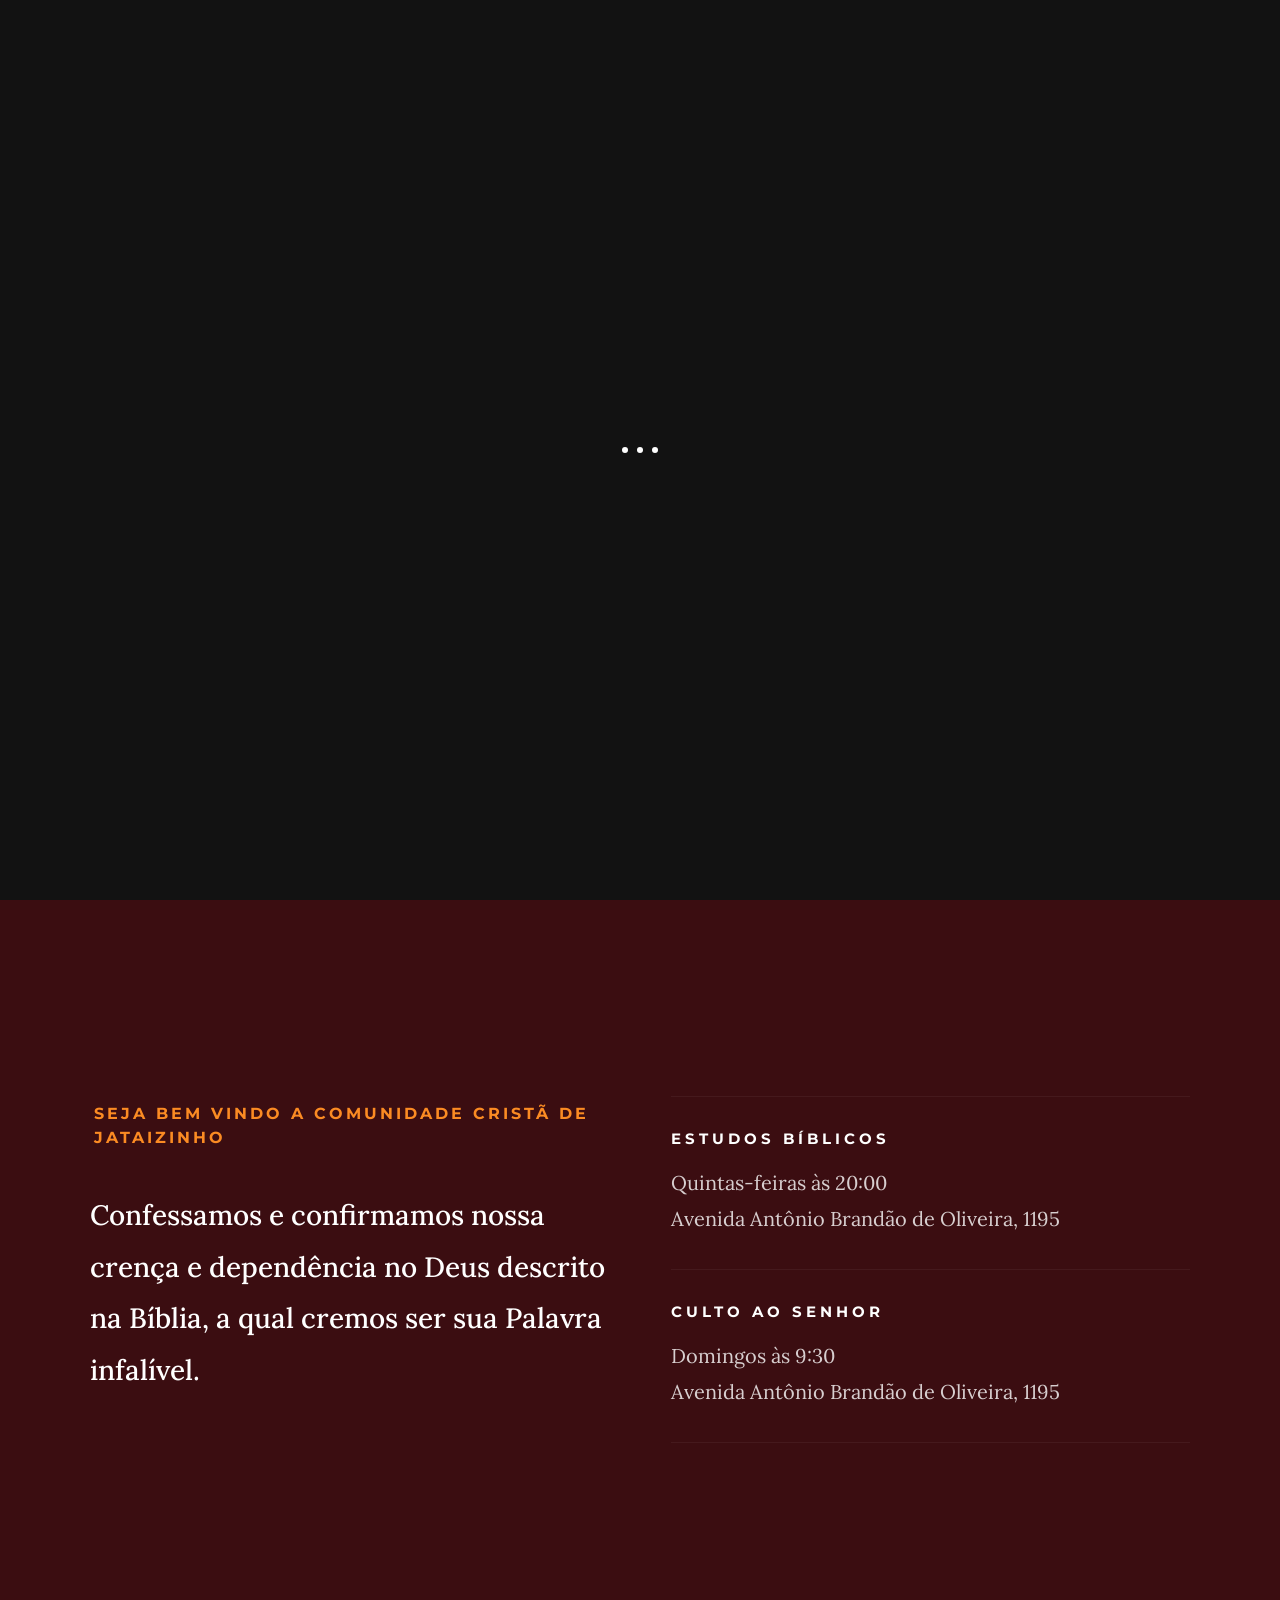
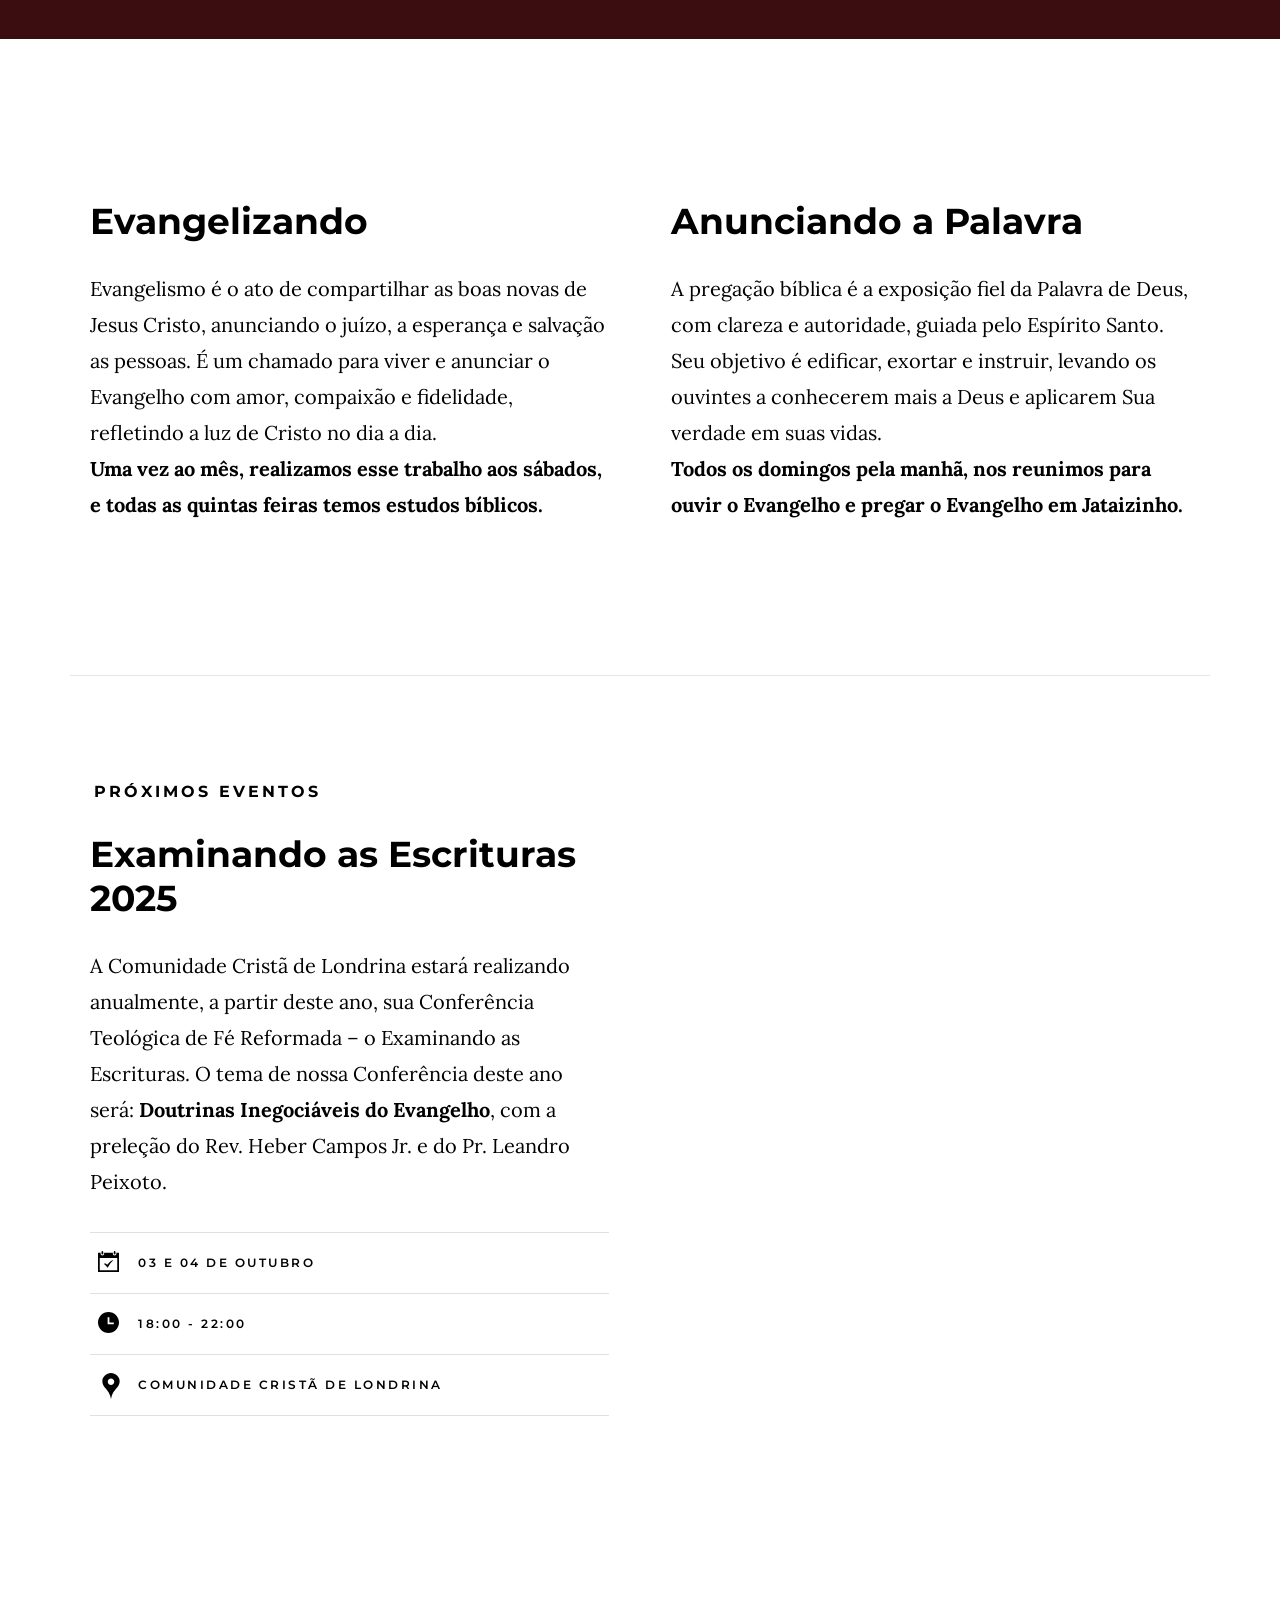
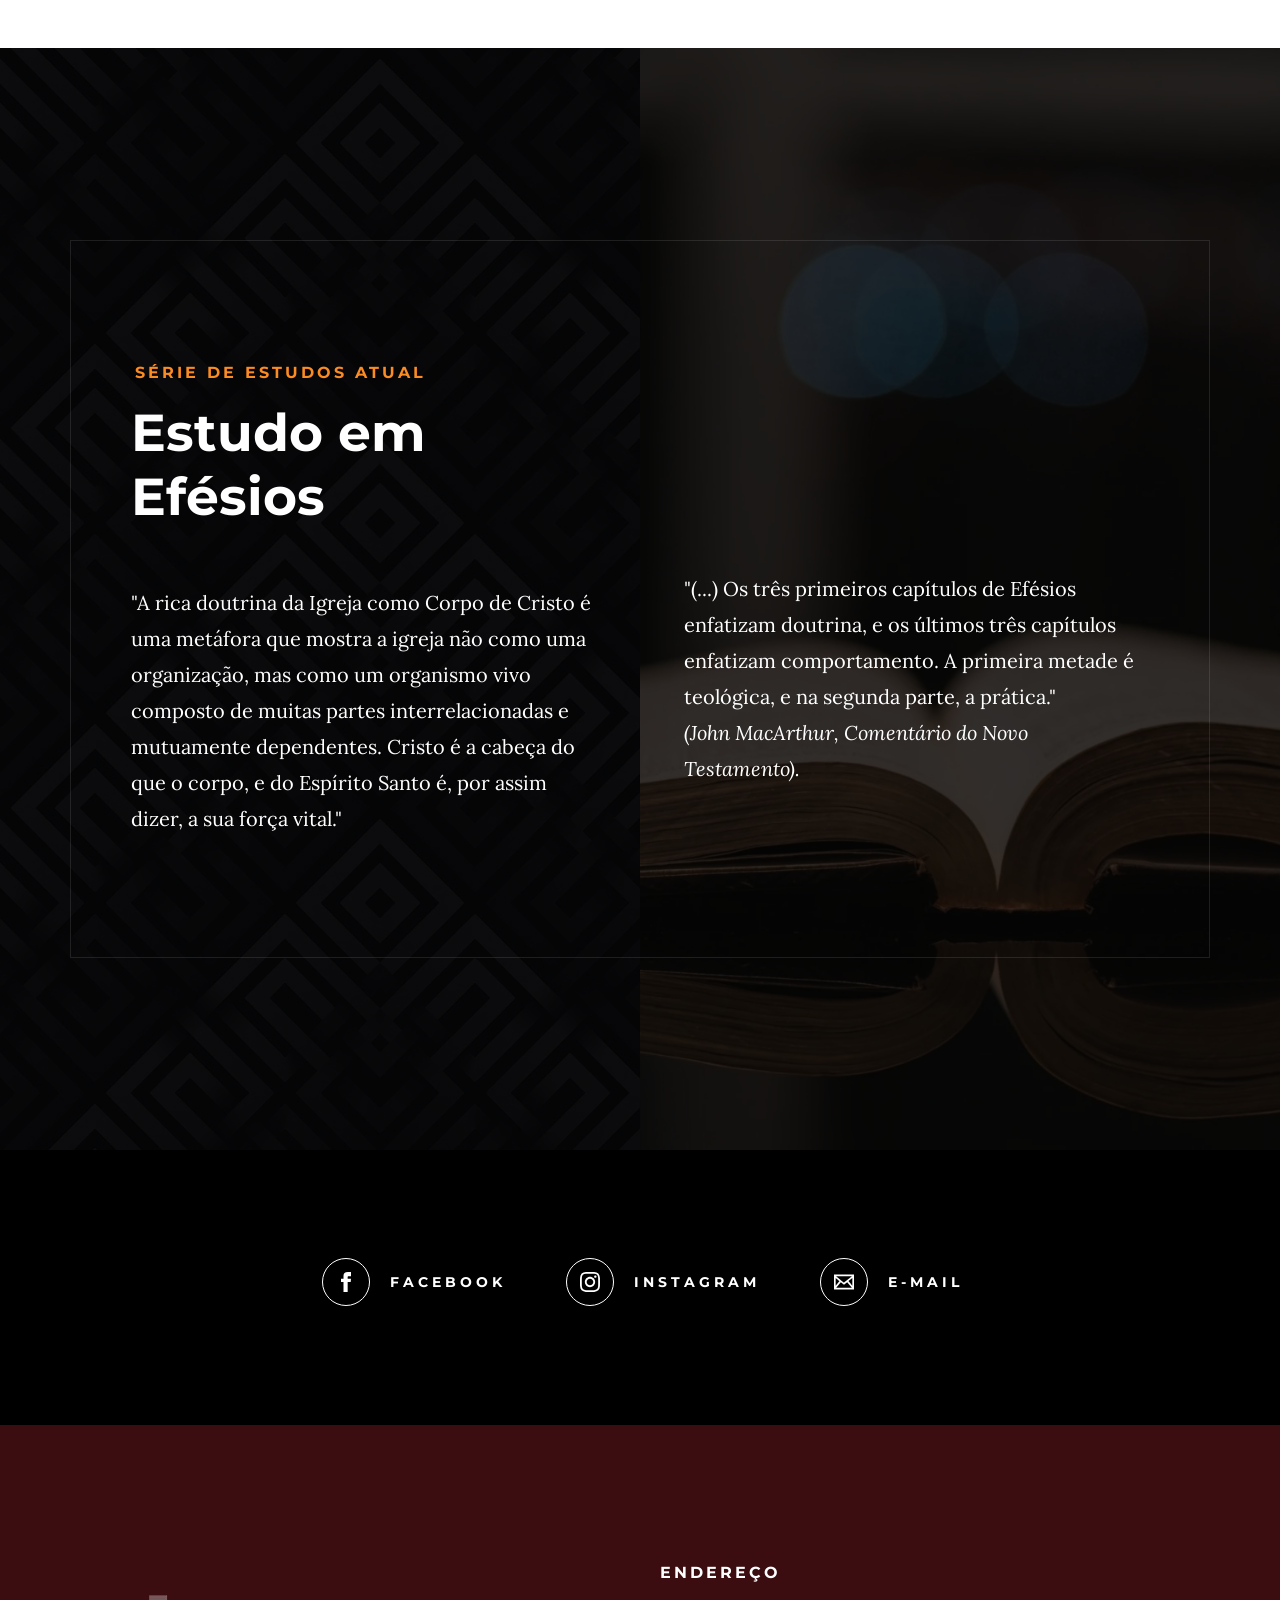
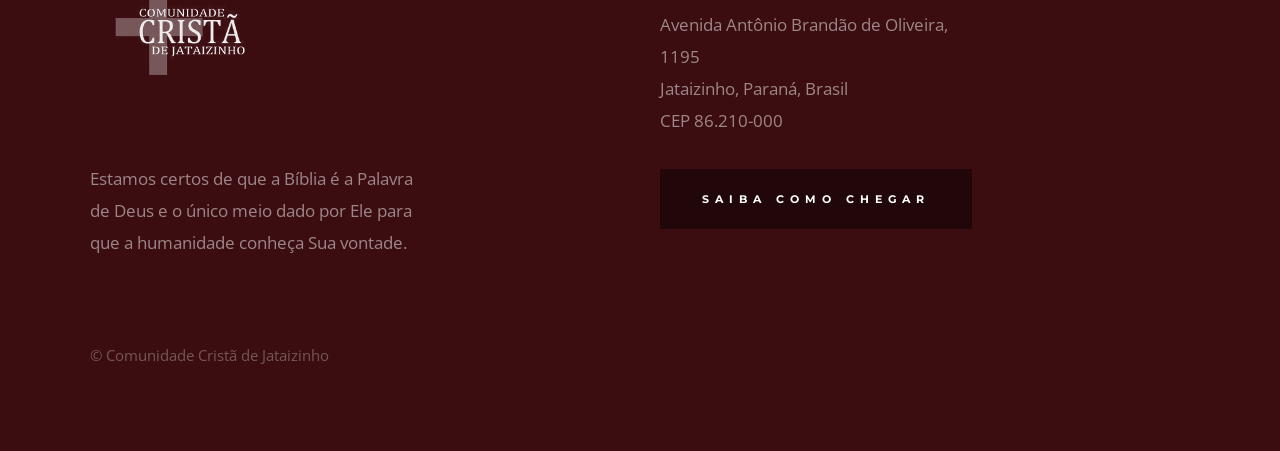
==== index.html @ 50a9c106 "[ccj] Base inicial" ====
<!DOCTYPE html>
<html class="no-js" lang="en">
  <head>

    <!--- basic page needs
    ================================================== -->
    <meta charset="utf-8">
    <title>Comunidade Cristã de Jataizinho</title>
    <meta name="description" content="">
    <meta name="author" content="">

    <!-- mobile specific metas
    ================================================== -->
    <meta name="viewport" content="width=device-width, initial-scale=1">

    <!-- CSS
    ================================================== -->
    <link rel="stylesheet" href="css/base.css">
    <link rel="stylesheet" href="css/main.css">

    <!-- script
    ================================================== -->
    <script src="js/modernizr.js"></script>

    <!-- favicons
    ================================================== -->
    <link rel="apple-touch-icon" sizes="180x180" href="apple-touch-icon.png">
    <link rel="icon" type="image/png" sizes="32x32" href="favicon-32x32.png">
    <link rel="icon" type="image/png" sizes="16x16" href="favicon-16x16.png">
    <link rel="manifest" href="site.webmanifest">

  </head>

  <body id="top">

    <!-- preloader
    ================================================== -->
    <div id="preloader">
      <div id="loader" class="dots-jump">
        <div></div>
        <div></div>
        <div></div>
      </div>
    </div>


    <!-- header
    ================================================== -->
    <header class="s-header">

      <div class="header-logo">
        <a class="site-logo" href="/">
          <img src="images/ccj-logo-white.png" alt="Comunidade Cristã de Jataizinho" />
        </a>
      </div>

      <a class="header-menu-toggle" href="#0"><span>Menu</span></a>

    </header> <!-- end s-header -->


    <!-- hero
    ================================================== -->
    <section class="s-hero" data-parallax="scroll" data-image-src="images/header-bgs/oracao.jpg" data-natural-width=3000 data-natural-height=2000 data-position-y=center>

      <!--        <div class="hero-left-bar"></div>-->

      <div class="row hero-content">

        <div class="column large-full hero-content__text">
          <h1>
            Confessamos e confirmamos nossa crença e
            dependência no Deus descrito na Bíblia,
            a qual cremos ser sua Palavra infalível.
          </h1>
        </div> <!-- end hero-content__text -->

      </div> <!-- end hero-content -->

    </section> <!-- end s-hero -->


    <!-- about
    ================================================== -->
    <section id="about" class="s-about">

      <div class="row row-y-center about-content">

        <div class="column large-half medium-full">
          <h3 class="subhead">Seja bem vindo a Comunidade Cristã de Jataizinho</h3>
          <p class="lead">
            Confessamos e confirmamos nossa crença e dependência no Deus descrito na Bíblia,
            a qual cremos ser sua Palavra infalível.
          </p>
        </div>

        <div class="column large-half medium-full">
          <ul class="about-sched">
            <li>
              <h4>Estudos bíblicos</h4>
              <p>
                Quintas-feiras às 20:00<br>
                Avenida Antônio Brandão de Oliveira, 1195
              </p>
            </li>
            <li>
              <h4>Culto ao Senhor</h4>
              <p>
                Domingos às 9:30<br>
                Avenida Antônio Brandão de Oliveira, 1195
              </p>
            </li>
          </ul> <!-- end about-sched-->
        </div>

      </div> <!-- end about-content -->

    </section> <!-- end s-about -->


    <!-- connect
    ================================================== -->
    <section class="s-connect">

      <div class="row connect-content">
        <div class="column large-half tab-full">
          <h3 class="display-1">Evangelizando</h3>
          <p>
            Evangelismo é o ato de compartilhar as boas novas de Jesus Cristo,
            anunciando o juízo, a esperança e salvação as pessoas. É um chamado para
            viver e anunciar o Evangelho com amor, compaixão e fidelidade,
            refletindo a luz de Cristo no dia a dia.<br>
            <strong>Uma vez ao mês, realizamos esse trabalho aos sábados, e
            todas as quintas feiras temos estudos bíblicos.</strong>
          </p>
        </div>
        <div class="column large-half tab-full">
          <h3 class="display-1">Anunciando a Palavra</h3>
          <p>
            A pregação bíblica é a exposição fiel da Palavra de Deus, com clareza e
            autoridade, guiada pelo Espírito Santo. Seu objetivo é edificar, exortar
            e instruir, levando os ouvintes a conhecerem mais a Deus e aplicarem
            Sua verdade em suas vidas.<br>
            <strong> Todos os domingos pela manhã, nos reunimos para ouvir o Evangelho e
            pregar o Evangelho em Jataizinho.</strong>
          </p>
        </div>
      </div> <!-- end connect-content  -->

    </section> <!-- end s-connect -->


    <!-- events
    ================================================== -->
    <section class="s-events">

      <div class="row events-header">
        <div class="column">
          <h2 class="subhead">Próximos Eventos</h2>
        </div>
      </div> <!-- end event-header -->

      <div class="row block-large-1-2 block-900-full events-list">

        <div class="column events-list__item">
          <h3 class="display-1 events-list__item-title">
            <a href="https://comunidadecristadelondrina.org/examinando-as-escrituras-2025/" title="">
              Examinando as Escrituras 2025
            </a>
          </h3>
          <p>
            A Comunidade Cristã de Londrina estará realizando anualmente, a partir deste ano,
            sua Conferência Teológica de Fé Reformada – o Examinando as Escrituras.

            O tema de nossa Conferência deste ano será: <strong>Doutrinas Inegociáveis do Evangelho</strong>,
            com a preleção do Rev. Heber Campos Jr. e do Pr. Leandro Peixoto.
          </p>
          <ul class="events-list__meta">
            <li class="events-list__meta-date">03 e 04 de outubro</li>
            <li class="events-list__meta-time">18:00 - 22:00</li>
            <li class="events-list__meta-location">Comunidade Cristã de Londrina</li>
          </ul>
        </div>

      </div> <!-- end events-list -->

    </section> <!-- end s-events -->


    <!-- series
    ================================================== -->
    <section class="s-series">

      <div class="series-img" style="background-image: url('images/header-bgs/bible.jpg');"></div>

      <div class="row row-y-center series-content">

        <div class="column large-half medium-full">
          <h3 class="subhead">Série de estudos atual</h3>
          <h2>Estudo em Efésios</h2>
          <p>
            "A rica doutrina da Igreja como Corpo de Cristo é uma metáfora que mostra a igreja não
            como uma organização, mas como um organismo vivo composto de muitas partes interrelacionadas
            e mutuamente dependentes. Cristo é a cabeça do que o corpo, e do Espírito Santo é, por
            assim dizer, a sua força vital."
          </p>
        </div> <!-- end column -->

        <div class="column large-half medium-full">
          <h3 class="subhead">&nbsp;</h3>
          <h2>&nbsp;</h2>
          <p>
            "(...) Os três primeiros capítulos de Efésios enfatizam doutrina, e os últimos três capítulos
            enfatizam comportamento. A primeira metade é teológica, e na segunda parte, a prática."
            <br>
            <em>
              (John MacArthur, Comentário do Novo Testamento).
            </em>
          </p>
        </div> <!-- end column -->

      </div> <!-- series-content -->

    </section> <!-- end s-series -->


    <!-- Social
    ================================================== -->
    <section class="s-social">

      <div class="row social-content">
        <div class="column">
          <ul class="social-list">
            <li class="social-list__item">
              <a href="https://www.facebook.com/profile.php?id=61576249282792" title="Facebook" target="_blank">
                <span class="social-list__icon social-list__icon--facebook"></span>
                <span class="social-list__text">Facebook</span>
              </a>
            </li>
            <li class="social-list__item">
              <a href="https://www.instagram.com/comunidadecristadejataizinho/" title="Instagram" target="_blank">
                <span class="social-list__icon social-list__icon--instagram"></span>
                <span class="social-list__text">Instagram</span>
              </a>
            </li>
            <li class="social-list__item">
              <a href="mailto:comunidadecristadejataizinho@gmail.com" title="E-mail">
                <span class="social-list__icon social-list__icon--email"></span>
                <span class="social-list__text">E-mail</span>
              </a>
            </li>
          </ul>
        </div>
      </div> <!-- end social-content -->

    </section> <!-- end s-social -->


    <!-- footer
    ================================================== -->
    <footer class="s-footer">

      <div class="row footer-top">
        <div class="column large-4 medium-5 tab-full">
          <div class="footer-logo">
            <a class="site-footer-logo" href="/">
              <img src="images/ccj-logo-white.png" alt="Comunidade Cristã de Jataizinho" />
            </a>
          </div>  <!-- footer-logo -->
          <p>
            Estamos certos de que a Bíblia é a Palavra de Deus e o único meio dado por
            Ele para que a humanidade conheça Sua vontade.
          </p>
        </div>
        <div class="column large-half tab-full">
          <div class="row">
            <div class="column large-7 medium-full">
              <h4 class="h6">Endereço</h4>
              <p>
                Avenida Antônio Brandão de Oliveira, 1195<br>
                Jataizinho, Paraná, Brasil<br>
                CEP 86.210-000
              </p>

              <p>
                <a href="https://maps.app.goo.gl/nsFsjsutuNXWFxc5A" target="_blank" class="btn btn--footer">
                  Saiba como chegar
                </a>
              </p>
            </div>
          </div>
        </div>
      </div> <!-- end footer-top -->

      <div class="row footer-bottom">
        <div class="column ss-copyright">
          <span>© Comunidade Cristã de Jataizinho</span>
        </div>
      </div> <!-- footer-bottom -->

      <div class="ss-go-top">
        <a class="smoothscroll" title="Back to Top" href="#top">
          <svg xmlns="http://www.w3.org/2000/svg" width="24" height="24" viewBox="0 0 24 24"><path d="M12 0l8 9h-6v15h-4v-15h-6z"/></svg>
        </a>
      </div> <!-- ss-go-top -->

    </footer> <!-- end s-footer -->


    <!-- Java Script
    ================================================== -->
    <script src="js/jquery-3.2.1.min.js"></script>
    <script src="js/plugins.js"></script>
    <script src="js/main.js"></script>

  </body>
</html>
---- css/base.css ----
/* =================================================================== 
 *  Hesed Base Stylesheet
 *  Ver. 1.0.0
 *  07-25-2019
 *  ------------------------------------------------------------------
 *
 *  TOC:
 *	# imports 
 *	# normalize
 *	# grid v2.1.0
 *	# block grids
 *	# MISC
 *
 * =================================================================== */

/* ===================================================================
 * # imports 
 *
 * ------------------------------------------------------------------- */
@import url("https://fonts.googleapis.com/css?family=Montserrat:400,500,600,700|Open+Sans:300,400,500,600,700|Lora:400,400i,700,700i&display=swap");


/* ==========================================================================
 * # normalize
 * normalize.css v8.0.1 | MIT License |
 * github.com/necolas/normalize.css
 *
 * -------------------------------------------------------------------------- */

/* ------------------------------------------------------------------- 
 * ## document
 * ------------------------------------------------------------------- */

/* 1. Correct the line height in all browsers.
 * 2. Prevent adjustments of font size after orientation changes in iOS.*/
html {
	line-height: 1.15;  /* 1 */
	-webkit-text-size-adjust: 100%;  /* 2 */
}

/* ------------------------------------------------------------------- 
 * ## sections
 * ------------------------------------------------------------------- */

/* Remove the margin in all browsers. */
body {
	margin: 0;
}

/* Render the `main` element consistently in IE. */
main {
	display: block;
}

/* Correct the font size and margin on `h1` elements within `section` and
 * `article` contexts in Chrome, Firefox, and Safari. */
h1 {
	font-size: 2em;
	margin: 0.67em 0;
}

/* ------------------------------------------------------------------- 
 * ## grouping
 * ------------------------------------------------------------------- */

/* 1. Add the correct box sizing in Firefox.
 * 2. Show the overflow in Edge and IE. */
hr {
	box-sizing: content-box;  /* 1 */
	height: 0;  /* 1 */
	overflow: visible;  /* 2 */
}

/* 1. Correct the inheritance and scaling of font size in all browsers.
 * 2. Correct the odd `em` font sizing in all browsers. */
pre {
	font-family: monospace, monospace;  /* 1 */
	font-size: 1em;  /* 2 */
}

/* ------------------------------------------------------------------- 
 * ## text-level semantics
 * ------------------------------------------------------------------- */

/* Remove the gray background on active links in IE 10. */
a {
	background-color: transparent;
}

/* 1. Remove the bottom border in Chrome 57-
 * 2. Add the correct text decoration in Chrome, Edge, IE, Opera, and Safari. */
abbr[title] {
	border-bottom: none;  /* 1 */
	text-decoration: underline;  /* 2 */
	text-decoration: underline dotted;  /* 2 */
}

/* Add the correct font weight in Chrome, Edge, and Safari. */
b,
strong {
	font-weight: bolder;
}

/* 1. Correct the inheritance and scaling of font size in all browsers.
 * 2. Correct the odd `em` font sizing in all browsers. */
code,
kbd,
samp {
	font-family: monospace, monospace;  /* 1 */
	font-size: 1em;  /* 2 */
}

/* Add the correct font size in all browsers. */
small {
	font-size: 80%;
}

/* Prevent `sub` and `sup` elements from affecting the line height in
 * all browsers. */
sub,
sup {
	font-size: 75%;
	line-height: 0;
	position: relative;
	vertical-align: baseline;
}

sub {
	bottom: -0.25em;
}

sup {
	top: -0.5em;
}

/* ------------------------------------------------------------------- 
 * ## embedded content
 * ------------------------------------------------------------------- */

/* Remove the border on images inside links in IE 10. */
img {
	border-style: none;
}

/* ------------------------------------------------------------------- 
 * ## forms
 * ------------------------------------------------------------------- */

/* 1. Change the font styles in all browsers.
 * 2. Remove the margin in Firefox and Safari. */
button,
input,
optgroup,
select,
textarea {
	font-family: inherit;  /* 1 */
	font-size: 100%;  /* 1 */
	line-height: 1.15;  /* 1 */
	margin: 0;  /* 2 */
}

/* Show the overflow in IE.
 * 1. Show the overflow in Edge. */
button,
input {

	/* 1 */
	overflow: visible;
}

/* Remove the inheritance of text transform in Edge, Firefox, and IE.
 * 1. Remove the inheritance of text transform in Firefox. */
button,
select {

	/* 1 */
	text-transform: none;
}

/* Correct the inability to style clickable types in iOS and Safari. */
button,
[type="button"],
[type="reset"],
[type="submit"] {
	-webkit-appearance: button;
}

/* Remove the inner border and padding in Firefox. */
button::-moz-focus-inner,
[type="button"]::-moz-focus-inner,
[type="reset"]::-moz-focus-inner,
[type="submit"]::-moz-focus-inner {
	border-style: none;
	padding: 0;
}

/* Restore the focus styles unset by the previous rule. */
button:-moz-focusring,
[type="button"]:-moz-focusring,
[type="reset"]:-moz-focusring,
[type="submit"]:-moz-focusring {
	outline: 1px dotted ButtonText;
}

/* Correct the padding in Firefox. */
fieldset {
	padding: 0.35em 0.75em 0.625em;
}

/* 1. Correct the text wrapping in Edge and IE.
 * 2. Correct the color inheritance from `fieldset` elements in IE.
 * 3. Remove the padding so developers are not caught out when they zero out
 *    `fieldset` elements in all browsers. */
legend {
	box-sizing: border-box;  /* 1 */
	color: inherit;  /* 2 */
	display: table;  /* 1 */
	max-width: 100%;  /* 1 */
	padding: 0;  /* 3 */
	white-space: normal;  /* 1 */
}

/* Add the correct vertical alignment in Chrome, Firefox, and Opera. */
progress {
	vertical-align: baseline;
}

/* Remove the default vertical scrollbar in IE 10+. */
textarea {
	overflow: auto;
}

/* 1. Add the correct box sizing in IE 10.
 * 2. Remove the padding in IE 10. */
[type="checkbox"],
[type="radio"] {
	box-sizing: border-box;  /* 1 */
	padding: 0;  /* 2 */
}

/* Correct the cursor style of increment and decrement buttons in Chrome. */
[type="number"]::-webkit-inner-spin-button,
[type="number"]::-webkit-outer-spin-button {
	height: auto;
}

/* 1. Correct the odd appearance in Chrome and Safari.
 * 2. Correct the outline style in Safari. */
[type="search"] {
	-webkit-appearance: textfield;  /* 1 */
	outline-offset: -2px;  /* 2 */
}

/* Remove the inner padding in Chrome and Safari on macOS. */
[type="search"]::-webkit-search-decoration {
	-webkit-appearance: none;
}

/* 1. Correct the inability to style clickable types in iOS and Safari.
 * 2. Change font properties to `inherit` in Safari. */
::-webkit-file-upload-button {
	-webkit-appearance: button;  /* 1 */
	font: inherit;  /* 2 */
}

/* ------------------------------------------------------------------- 
 * ## interactive
 * ------------------------------------------------------------------- */

/* Add the correct display in Edge, IE 10+, and Firefox. */
details {
	display: block;
}

/* Add the correct display in all browsers. */
summary {
	display: list-item;
}

/* ------------------------------------------------------------------- 
 * ## misc
 * ------------------------------------------------------------------- */

/* Add the correct display in IE 10+. */
template {
	display: none;
}

/* Add the correct display in IE 10. */
[hidden] {
	display: none;
}


/* ===================================================================
 * # basic/base setup styles
 *
 * ------------------------------------------------------------------- */
html {
	font-size: 62.5%;
	box-sizing: border-box;
}

*,
*::before,
*::after {
	box-sizing: inherit;
}

body {
	font-weight: normal;
	line-height: 1;
	word-wrap: break-word;
	-moz-font-smoothing: grayscale;
	-moz-osx-font-smoothing: grayscale;
	-webkit-font-smoothing: antialiased;
	-webkit-overflow-scrolling: touch;
	-webkit-text-size-adjust: none;
}

/* ------------------------------------------------------------------- 
 * ## Media
 * ------------------------------------------------------------------- */
svg,
img,
video
embed,
iframe,
object {
	max-width: 100%;
	height: auto;
}

/* ------------------------------------------------------------------- 
 * ## Typography resets 
 * ------------------------------------------------------------------- */
div,
dl,
dt,
dd,
ul,
ol,
li,
h1,
h2,
h3,
h4,
h5,
h6,
pre,
form,
p,
blockquote,
th,
td {
	margin: 0;
	padding: 0;
}

p {
	font-size: inherit;
	text-rendering: optimizeLegibility;
}

em,
i {
	font-style: italic;
	line-height: inherit;
}

strong,
b {
	font-weight: bold;
	line-height: inherit;
}

small {
	font-size: 60%;
	line-height: inherit;
}

ol,
ul {
	list-style: none;
}

li {
	display: block;
}

/* ------------------------------------------------------------------- 
 * ## links
 * ------------------------------------------------------------------- */
a {
	text-decoration: none;
	line-height: inherit;
}

a img {
	border: none;
}

/* ------------------------------------------------------------------- 
 * ## inputs
 * ------------------------------------------------------------------- */
fieldset {
	margin: 0;
	padding: 0;
}

input[type="email"],
input[type="number"],
input[type="search"],
input[type="text"],
input[type="tel"],
input[type="url"],
input[type="password"],
textarea {
	-webkit-appearance: none;
	-moz-appearance: none;
	appearance: none;
}


/* ===================================================================
 * # grid v2.1.0
 *
 *   -----------------------------------------------------------------
 * - Grid breakpoints are based on MAXIMUM WIDTH media queries, 
 *   meaning they apply to that one breakpoint and ALL THOSE BELOW IT.
 * - Grid columns without a specified width will automatically layout 
 *   as equal width columns.
 * ------------------------------------------------------------------- */

/* rows
 * ------------------------------------- */
.row {
	width: 89%;
	max-width: 1340px;
	margin: 0 auto;
	display: -ms-flexbox;
	display: -webkit-flex;
	display: flex;
	-webkit-flex-flow: row wrap;
	-ms-flex-flow: row wrap;
	flex-flow: row wrap;
}

.row .row {
	width: auto;
	max-width: none;
	margin-left: -20px;
	margin-right: -20px;
}

/* columns
 * -------------------------------------- */
.column {
	-webkit-flex: 1 1 0%;
	-ms-flex: 1 1 0%;
	flex: 1 1 0%;
	padding: 0 20px;
}

.collapse > .column,
.column.collapse {
	padding: 0;
}

/* flex row containers utility classes
 * ----------------------------------------- */
.row.row-wrap {
	-webkit-flex-wrap: wrap;
	-ms-flex-wrap: wrap;
	flex-wrap: wrap;
}

.row.row-nowrap {
	-webkit-flex-wrap: nowrap;
	-ms-flex-wrap: none;
	flex-wrap: nowrap;
}

.row.row-y-top {
	-webkit-align-items: flex-start;
	-ms-flex-align: start;
	align-items: flex-start;
}

.row.row-y-bottom {
	-webkit-align-items: flex-end;
	-ms-flex-align: end;
	align-items: flex-end;
}

.row.row-y-center {
	-webkit-align-items: center;
	-ms-flex-align: center;
	align-items: center;
}

.row.row-stretch {
	-webkit-align-items: stretch;
	-ms-flex-align: stretch;
	align-items: stretch;
}

.row.row-baseline {
	-webkit-align-items: baseline;
	-ms-flex-align: baseline;
	align-items: baseline;
}

.row.row-x-left {
	-ms-flex-pack: start;
	-webkit-justify-content: flex-start;
	justify-content: flex-start;
}

.row.row-x-right {
	-ms-flex-pack: end;
	-webkit-justify-content: flex-end;
	justify-content: flex-end;
}

.row.row-x-center {
	-ms-flex-pack: center;
	-webkit-justify-content: center;
	justify-content: center;
}

/* flex item utility alignment classes
 * ----------------------------------------- */
.align-center {
	margin: auto;
	-webkit-align-self: center;
	-ms-flex-item-align: center;
	align-self: center;
}

.align-left {
	margin-right: auto;
	-webkit-align-self: center;
	-ms-flex-item-align: center;
	align-self: center;
}

.align-right {
	margin-left: auto;
	-webkit-align-self: center;
	-ms-flex-item-align: center;
	align-self: center;
}

.align-x-center {
	margin-right: auto;
	margin-left: auto;
}

.align-x-left {
	margin-right: auto;
}

.align-x-right {
	margin-left: auto;
}

.align-y-center {
	-webkit-align-self: center;
	-ms-flex-item-align: center;
	align-self: center;
}

.align-y-top {
	-webkit-align-self: flex-start;
	-ms-flex-item-align: start;
	align-self: flex-start;
}

.align-y-bottom {
	-webkit-align-self: flex-end;
	-ms-flex-item-align: end;
	align-self: flex-end;
}

/* large screen column widths 
 * -------------------------------------- */
.large-1 {
	-webkit-flex: 0 0 8.33333%;
	-ms-flex: 0 0 8.33333%;
	flex: 0 0 8.33333%;
	max-width: 8.33333%;
}

.large-2 {
	-webkit-flex: 0 0 16.66667%;
	-ms-flex: 0 0 16.66667%;
	flex: 0 0 16.66667%;
	max-width: 16.66667%;
}

.large-3 {
	-webkit-flex: 0 0 25%;
	-ms-flex: 0 0 25%;
	flex: 0 0 25%;
	max-width: 25%;
}

.large-4 {
	-webkit-flex: 0 0 33.33333%;
	-ms-flex: 0 0 33.33333%;
	flex: 0 0 33.33333%;
	max-width: 33.33333%;
}

.large-5 {
	-webkit-flex: 0 0 41.66667%;
	-ms-flex: 0 0 41.66667%;
	flex: 0 0 41.66667%;
	max-width: 41.66667%;
}

.large-6,
.large-half {
	-webkit-flex: 0 0 50%;
	-ms-flex: 0 0 50%;
	flex: 0 0 50%;
	max-width: 50%;
}

.large-7 {
	-webkit-flex: 0 0 58.33333%;
	-ms-flex: 0 0 58.33333%;
	flex: 0 0 58.33333%;
	max-width: 58.33333%;
}

.large-8 {
	-webkit-flex: 0 0 66.66667%;
	-ms-flex: 0 0 66.66667%;
	flex: 0 0 66.66667%;
	max-width: 66.66667%;
}

.large-9 {
	-webkit-flex: 0 0 75%;
	-ms-flex: 0 0 75%;
	flex: 0 0 75%;
	max-width: 75%;
}

.large-10 {
	-webkit-flex: 0 0 83.33333%;
	-ms-flex: 0 0 83.33333%;
	flex: 0 0 83.33333%;
	max-width: 83.33333%;
}

.large-11 {
	-webkit-flex: 0 0 91.66667%;
	-ms-flex: 0 0 91.66667%;
	flex: 0 0 91.66667%;
	max-width: 91.66667%;
}

.large-12,
.large-full {
	-webkit-flex: 0 0 100%;
	-ms-flex: 0 0 100%;
	flex: 0 0 100%;
	max-width: 100%;
}

/* ------------------------------------------------------------------- 
 * ## medium screen devices
 * ------------------------------------------------------------------- */
@media screen and (max-width:1200px) {
	.row .row {
		margin-left: -16px;
		margin-right: -16px;
	}

	.column {
		padding: 0 16px;
	}

	.medium-1 {
		-webkit-flex: 0 0 8.33333%;
		-ms-flex: 0 0 8.33333%;
		flex: 0 0 8.33333%;
		max-width: 8.33333%;
	}

	.medium-2 {
		-webkit-flex: 0 0 16.66667%;
		-ms-flex: 0 0 16.66667%;
		flex: 0 0 16.66667%;
		max-width: 16.66667%;
	}

	.medium-3 {
		-webkit-flex: 0 0 25%;
		-ms-flex: 0 0 25%;
		flex: 0 0 25%;
		max-width: 25%;
	}

	.medium-4 {
		-webkit-flex: 0 0 33.33333%;
		-ms-flex: 0 0 33.33333%;
		flex: 0 0 33.33333%;
		max-width: 33.33333%;
	}

	.medium-5 {
		-webkit-flex: 0 0 41.66667%;
		-ms-flex: 0 0 41.66667%;
		flex: 0 0 41.66667%;
		max-width: 41.66667%;
	}

	.medium-6,
	.medium-half {
		-webkit-flex: 0 0 50%;
		-ms-flex: 0 0 50%;
		flex: 0 0 50%;
		max-width: 50%;
	}

	.medium-7 {
		-webkit-flex: 0 0 58.33333%;
		-ms-flex: 0 0 58.33333%;
		flex: 0 0 58.33333%;
		max-width: 58.33333%;
	}

	.medium-8 {
		-webkit-flex: 0 0 66.66667%;
		-ms-flex: 0 0 66.66667%;
		flex: 0 0 66.66667%;
		max-width: 66.66667%;
	}

	.medium-9 {
		-webkit-flex: 0 0 75%;
		-ms-flex: 0 0 75%;
		flex: 0 0 75%;
		max-width: 75%;
	}

	.medium-10 {
		-webkit-flex: 0 0 83.33333%;
		-ms-flex: 0 0 83.33333%;
		flex: 0 0 83.33333%;
		max-width: 83.33333%;
	}

	.medium-11 {
		-webkit-flex: 0 0 91.66667%;
		-ms-flex: 0 0 91.66667%;
		flex: 0 0 91.66667%;
		max-width: 91.66667%;
	}

	.medium-12,
	.medium-full {
		-webkit-flex: 0 0 100%;
		-ms-flex: 0 0 100%;
		flex: 0 0 100%;
		max-width: 100%;
	}

}

/* ------------------------------------------------------------------- 
 * ## tablets
 * ------------------------------------------------------------------- */
@media screen and (max-width:800px) {
	.tab-1 {
		-webkit-flex: 0 0 8.33333%;
		-ms-flex: 0 0 8.33333%;
		flex: 0 0 8.33333%;
		max-width: 8.33333%;
	}

	.tab-2 {
		-webkit-flex: 0 0 16.66667%;
		-ms-flex: 0 0 16.66667%;
		flex: 0 0 16.66667%;
		max-width: 16.66667%;
	}

	.tab-3 {
		-webkit-flex: 0 0 25%;
		-ms-flex: 0 0 25%;
		flex: 0 0 25%;
		max-width: 25%;
	}

	.tab-4 {
		-webkit-flex: 0 0 33.33333%;
		-ms-flex: 0 0 33.33333%;
		flex: 0 0 33.33333%;
		max-width: 33.33333%;
	}

	.tab-5 {
		-webkit-flex: 0 0 41.66667%;
		-ms-flex: 0 0 41.66667%;
		flex: 0 0 41.66667%;
		max-width: 41.66667%;
	}

	.tab-6,
	.tab-half {
		-webkit-flex: 0 0 50%;
		-ms-flex: 0 0 50%;
		flex: 0 0 50%;
		max-width: 50%;
	}

	.tab-7 {
		-webkit-flex: 0 0 58.33333%;
		-ms-flex: 0 0 58.33333%;
		flex: 0 0 58.33333%;
		max-width: 58.33333%;
	}

	.tab-8 {
		-webkit-flex: 0 0 66.66667%;
		-ms-flex: 0 0 66.66667%;
		flex: 0 0 66.66667%;
		max-width: 66.66667%;
	}

	.tab-9 {
		-webkit-flex: 0 0 75%;
		-ms-flex: 0 0 75%;
		flex: 0 0 75%;
		max-width: 75%;
	}

	.tab-10 {
		-webkit-flex: 0 0 83.33333%;
		-ms-flex: 0 0 83.33333%;
		flex: 0 0 83.33333%;
		max-width: 83.33333%;
	}

	.tab-11 {
		-webkit-flex: 0 0 91.66667%;
		-ms-flex: 0 0 91.66667%;
		flex: 0 0 91.66667%;
		max-width: 91.66667%;
	}

	.tab-12,
	.tab-full {
		-webkit-flex: 0 0 100%;
		-ms-flex: 0 0 100%;
		flex: 0 0 100%;
		max-width: 100%;
	}

	.hide-on-tablet {
		display: none;
	}

}

/* ------------------------------------------------------------------- 
 * ## mobile devices 
 * ------------------------------------------------------------------- */
@media screen and (max-width:600px) {
	.row {
		width: 100%;
		padding-left: 25px;
		padding-right: 25px;
	}

	.row .row {
		margin-left: -10px;
		margin-right: -10px;
		padding-left: 0;
		padding-right: 0;
	}

	.column {
		padding: 0 10px;
	}

	.mob-1 {
		-webkit-flex: 0 0 8.33333%;
		-ms-flex: 0 0 8.33333%;
		flex: 0 0 8.33333%;
		max-width: 8.33333%;
	}

	.mob-2 {
		-webkit-flex: 0 0 16.66667%;
		-ms-flex: 0 0 16.66667%;
		flex: 0 0 16.66667%;
		max-width: 16.66667%;
	}

	.mob-3 {
		-webkit-flex: 0 0 25%;
		-ms-flex: 0 0 25%;
		flex: 0 0 25%;
		max-width: 25%;
	}

	.mob-4 {
		-webkit-flex: 0 0 33.33333%;
		-ms-flex: 0 0 33.33333%;
		flex: 0 0 33.33333%;
		max-width: 33.33333%;
	}

	.mob-5 {
		-webkit-flex: 0 0 41.66667%;
		-ms-flex: 0 0 41.66667%;
		flex: 0 0 41.66667%;
		max-width: 41.66667%;
	}

	.mob-6,
	.mob-half {
		-webkit-flex: 0 0 50%;
		-ms-flex: 0 0 50%;
		flex: 0 0 50%;
		max-width: 50%;
	}

	.mob-7 {
		-webkit-flex: 0 0 58.33333%;
		-ms-flex: 0 0 58.33333%;
		flex: 0 0 58.33333%;
		max-width: 58.33333%;
	}

	.mob-8 {
		-webkit-flex: 0 0 66.66667%;
		-ms-flex: 0 0 66.66667%;
		flex: 0 0 66.66667%;
		max-width: 66.66667%;
	}

	.mob-9 {
		-webkit-flex: 0 0 75%;
		-ms-flex: 0 0 75%;
		flex: 0 0 75%;
		max-width: 75%;
	}

	.mob-10 {
		-webkit-flex: 0 0 83.33333%;
		-ms-flex: 0 0 83.33333%;
		flex: 0 0 83.33333%;
		max-width: 83.33333%;
	}

	.mob-11 {
		-webkit-flex: 0 0 91.66667%;
		-ms-flex: 0 0 91.66667%;
		flex: 0 0 91.66667%;
		max-width: 91.66667%;
	}

	.mob-12,
	.mob-full {
		-webkit-flex: 0 0 100%;
		-ms-flex: 0 0 100%;
		flex: 0 0 100%;
		max-width: 100%;
	}

	.hide-on-mobile {
		display: none;
	}

}

/* ------------------------------------------------------------------- 
 * ## small mobile devices <= 400px
 * ------------------------------------------------------------------- */
@media screen and (max-width:400px) {
	.row {
		padding-left: 22px;
		padding-right: 22px;
	}

	.row .row {
		margin-left: 0;
		margin-right: 0;
	}

	.column {
		-webkit-flex: 0 0 100%;
		-ms-flex: 0 0 100%;
		flex: 0 0 100%;
		max-width: 100%;
		width: 100%;
		margin-left: 0;
		margin-right: 0;
		padding: 0;
	}

}


/* ===================================================================
 * # block grids
 *
 * -------------------------------------------------------------------
 * Equally-sized columns define at parent/row level.
 * ------------------------------------------------------------------- */
.block-large-1-8 > .column {
	-webkit-flex: 0 0 12.5%;
	-ms-flex: 0 0 12.5%;
	flex: 0 0 12.5%;
	max-width: 12.5%;
}

.block-large-1-6 > .column {
	-webkit-flex: 0 0 16.66667%;
	-ms-flex: 0 0 16.66667%;
	flex: 0 0 16.66667%;
	max-width: 16.66667%;
}

.block-large-1-5 > .column {
	-webkit-flex: 0 0 20%;
	-ms-flex: 0 0 20%;
	flex: 0 0 20%;
	max-width: 20%;
}

.block-large-1-4 > .column {
	-webkit-flex: 0 0 25%;
	-ms-flex: 0 0 25%;
	flex: 0 0 25%;
	max-width: 25%;
}

.block-large-1-3 > .column {
	-webkit-flex: 0 0 33.33333%;
	-ms-flex: 0 0 33.33333%;
	flex: 0 0 33.33333%;
	max-width: 33.33333%;
}

.block-large-1-2 > .column {
	-webkit-flex: 0 0 50%;
	-ms-flex: 0 0 50%;
	flex: 0 0 50%;
	max-width: 50%;
}

.block-large-full > .column {
	-webkit-flex: 0 0 100%;
	-ms-flex: 0 0 100%;
	flex: 0 0 100%;
	max-width: 100%;
}

/* ------------------------------------------------------------------- 
 * ## block grids - medium screen devices
 * ------------------------------------------------------------------- */
@media screen and (max-width:1200px) {
	.block-medium-1-8 > .column {
		-webkit-flex: 0 0 12.5%;
		-ms-flex: 0 0 12.5%;
		flex: 0 0 12.5%;
		max-width: 12.5%;
	}

	.block-medium-1-6 > .column {
		-webkit-flex: 0 0 16.66667%;
		-ms-flex: 0 0 16.66667%;
		flex: 0 0 16.66667%;
		max-width: 16.66667%;
	}

	.block-medium-1-5 > .column {
		-webkit-flex: 0 0 20%;
		-ms-flex: 0 0 20%;
		flex: 0 0 20%;
		max-width: 20%;
	}

	.block-medium-1-4 > .column {
		-webkit-flex: 0 0 25%;
		-ms-flex: 0 0 25%;
		flex: 0 0 25%;
		max-width: 25%;
	}

	.block-medium-1-3 > .column {
		-webkit-flex: 0 0 33.33333%;
		-ms-flex: 0 0 33.33333%;
		flex: 0 0 33.33333%;
		max-width: 33.33333%;
	}

	.block-medium-1-2 > .column {
		-webkit-flex: 0 0 50%;
		-ms-flex: 0 0 50%;
		flex: 0 0 50%;
		max-width: 50%;
	}

	.block-medium-full > .column {
		-webkit-flex: 0 0 100%;
		-ms-flex: 0 0 100%;
		flex: 0 0 100%;
		max-width: 100%;
	}

}

/* ------------------------------------------------------------------- 
 * ## block grids - tablets
 * ------------------------------------------------------------------- */
@media screen and (max-width:800px) {
	.block-tab-1-8 > .column {
		-webkit-flex: 0 0 12.5%;
		-ms-flex: 0 0 12.5%;
		flex: 0 0 12.5%;
		max-width: 12.5%;
	}

	.block-tab-1-6 > .column {
		-webkit-flex: 0 0 16.66667%;
		-ms-flex: 0 0 16.66667%;
		flex: 0 0 16.66667%;
		max-width: 16.66667%;
	}

	.block-tab-1-5 > .column {
		-webkit-flex: 0 0 20%;
		-ms-flex: 0 0 20%;
		flex: 0 0 20%;
		max-width: 20%;
	}

	.block-tab-1-4 > .column {
		-webkit-flex: 0 0 25%;
		-ms-flex: 0 0 25%;
		flex: 0 0 25%;
		max-width: 25%;
	}

	.block-tab-1-3 > .column {
		-webkit-flex: 0 0 33.33333%;
		-ms-flex: 0 0 33.33333%;
		flex: 0 0 33.33333%;
		max-width: 33.33333%;
	}

	.block-tab-1-2 > .column {
		-webkit-flex: 0 0 50%;
		-ms-flex: 0 0 50%;
		flex: 0 0 50%;
		max-width: 50%;
	}

	.block-tab-full > .column {
		-webkit-flex: 0 0 100%;
		-ms-flex: 0 0 100%;
		flex: 0 0 100%;
		max-width: 100%;
	}

}

/* ------------------------------------------------------------------- 
 * ## block grids - mobile devices
 * ------------------------------------------------------------------- */
@media screen and (max-width:600px) {
	.block-mob-1-8 > .column {
		-webkit-flex: 0 0 12.5%;
		-ms-flex: 0 0 12.5%;
		flex: 0 0 12.5%;
		max-width: 12.5%;
	}

	.block-mob-1-6 > .column {
		-webkit-flex: 0 0 16.66667%;
		-ms-flex: 0 0 16.66667%;
		flex: 0 0 16.66667%;
		max-width: 16.66667%;
	}

	.block-mob-1-5 > .column {
		-webkit-flex: 0 0 20%;
		-ms-flex: 0 0 20%;
		flex: 0 0 20%;
		max-width: 20%;
	}

	.block-mob-1-4 > .column {
		-webkit-flex: 0 0 25%;
		-ms-flex: 0 0 25%;
		flex: 0 0 25%;
		max-width: 25%;
	}

	.block-mob-1-3 > .column {
		-webkit-flex: 0 0 33.33333%;
		-ms-flex: 0 0 33.33333%;
		flex: 0 0 33.33333%;
		max-width: 33.33333%;
	}

	.block-mob-1-2 > .column {
		-webkit-flex: 0 0 50%;
		-ms-flex: 0 0 50%;
		flex: 0 0 50%;
		max-width: 50%;
	}

	.block-mob-full > .column {
		-webkit-flex: 0 0 100%;
		-ms-flex: 0 0 100%;
		flex: 0 0 100%;
		max-width: 100%;
	}

}

/* ------------------------------------------------------------------- 
 * ## block grids - small mobile devices <= 400px
 * ------------------------------------------------------------------- */
@media screen and (max-width:400px) {
	.stack > .column {
		-webkit-flex: 0 0 100%;
		-ms-flex: 0 0 100%;
		flex: 0 0 100%;
		max-width: 100%;
		width: 100%;
		margin-left: 0;
		margin-right: 0;
		padding: 0;
	}

}


/* ===================================================================
 * # MISC
 *
 * ------------------------------------------------------------------- */
.h-group:after {
	content: "";
	display: table;
	clear: both;
}

/* misc helper classes
 * -------------------------------------- */
.is-hidden {
	display: none;
}

.is-invisible {
	visibility: hidden;
}

.h-antialiased {
	-webkit-font-smoothing: antialiased;
	-moz-osx-font-smoothing: grayscale;
}

.h-overflow-hidden {
	overflow: hidden;
}

.h-remove-bottom {
	margin-bottom: 0;
}

.h-add-half-bottom {
	margin-bottom: 1.6rem !important;
}

.h-add-bottom {
	margin-bottom: 3.2rem !important;
}

.h-no-border {
	border: none;
}

.h-full-width {
	width: 100%;
}

.h-text-center {
	text-align: center;
}

.h-text-left {
	text-align: left;
}

.h-text-right {
	text-align: right;
}

.h-pull-left {
	float: left;
}

.h-pull-right {
	float: right;
}

/*# sourceMappingURL=base.css.map */
---- css/main.css ----
/* =================================================================== 
 *  Hesed Main Stylesheet
 *  Template Ver. 1.0.0
 *  06-26-2019
 *  ------------------------------------------------------------------
 *
 *  TOC:
 *  # custom block grid STACK breakpoints
 *  # base style overrides
 *    ## links
 *  # typography & general theme styles
 *    ## lists
 *    ## responsive video container
 *    ## floated image
 *    ## tables
 *    ## spacing 
 *  # preloader
 *  # forms
 *    ## style placeholder text
 *    ## change autocomplete styles in Chrome
 *  # buttons
 *  # additional components
 *    ## additional typo styles
 *    ## skillbars
 *    ## alert box
 *    ## pagination
 *  # common and reusable styles
 *    ## events list
 *    ## block list
 *  # site header
 *    ## header logo
 *    ## main navigation
 *    ## mobile menu toggle
 *  # hero
 *    ## hero left bar
 *    ## hero content
 *    ## hero content buttons
 *    ## hero social
 *    ## hero scroll
 *    ## hero animations
 *  # about
 *    ## about content
 *    ## schedule of services
 *  # connect
 *  # events
 *  # current series
 *    ## series image
 *    ## series content
 *    ## series buttons
 *    ## series subscribe
 *  # social
 *  # footer
 *    ## footer logo
 *    ## footer list
 *    ## copyright
 *    ## go to top
 *  # page styles and page components
 *    ## page header
 *    ## page content
 *    ## about page
 *    ## event page
 *
 * =================================================================== */


/* ===================================================================
 * # custom block grid STACK breakpoints
 *
 * ------------------------------------------------------------------- */
@media screen and (max-width:1000px) {
  .block-1000-full > .column {
    -webkit-flex: 0 0 100%;
    -ms-flex: 0 0 100%;
    flex: 0 0 100%;
    max-width: 100%;
  }

}

@media screen and (max-width:900px) {
  .block-900-full > .column {
    -webkit-flex: 0 0 100%;
    -ms-flex: 0 0 100%;
    flex: 0 0 100%;
    max-width: 100%;
  }

}


/* ===================================================================
 * # base style overrides
 *
 * ------------------------------------------------------------------- */
html {
  font-size: 10px;
}

@media screen and (max-width:400px) {
  html {
    font-size: 9.5px;
  }

}

html,
body {
  height: 100%;
}

body {
  background: #121212;
  font-family: "Lora", serif;
  font-size: 2rem;
  font-style: normal;
  font-weight: normal;
  line-height: 1.8;
  color: #000000;
  margin: 0;
  padding: 0;
  position: relative;
}

/* ------------------------------------------------------------------- 
 * ## links
 * ------------------------------------------------------------------- */
a {
  color: #3b0d11;
  transition: all 0.3s ease-in-out;
}

a:hover,
a:focus,
a:active {
  color: #037c82;
}

a:hover,
a:active {
  outline: 0;
}

/* ===================================================================
 * # typography & general theme styles
 * 
 * ------------------------------------------------------------------- */
h1, h2, h3, h4, h5, h6, .h1, .h2, .h3, .h4, .h5, .h6 {
  font-family: "Montserrat", sans-serif;
  font-weight: 700;
  font-style: normal;
  color: #000000;
  font-variant-ligatures: common-ligatures;
  text-rendering: optimizeLegibility;
}

h1, .h1, h2, .h2, h3, .h3, h4, .h4 {
  margin-top: 6rem;
  margin-bottom: 1.6rem;
}

@media screen and (max-width:600px) {
  h1, .h1, h2, .h2, h3, .h3, h4, .h4 {
    margin-top: 5.6rem;
  }

}

h5, .h5, h6, .h6 {
  margin-top: 4.8rem;
  margin-bottom: 1.2rem;
}

@media screen and (max-width:600px) {
  h5, .h5, h6, .h6 {
    margin-top: 4.4rem;
    margin-bottom: 0.8rem;
  }

}

h1, .h1 {
  font-size: 3.6rem;
  line-height: 1.222;
}

@media screen and (max-width:600px) {
  h1, .h1 {
    font-size: 3.3rem;
  }

}

h2,
.h2 {
  font-size: 3.2rem;
  line-height: 1.25;
}

h3, .h3 {
  font-size: 2.4rem;
  line-height: 1.167;
}

h4, .h4 {
  font-size: 2.1rem;
  line-height: 1.333;
}

h5, .h5 {
  font-size: 1.8rem;
  line-height: 1.333;
}

h6, .h6 {
  font-size: 1.6rem;
  line-height: 1.5;
  text-transform: uppercase;
  letter-spacing: .3rem;
}

p img {
  margin: 0;
}

p.lead {
  font-family: "Lora", serif;
  font-weight: 500;
  font-size: 2.8rem;
  line-height: 1.857;
  margin-bottom: 3.6rem;
  color: #000000;
}

@media screen and (max-width:1200px) {
  p.lead {
    font-size: 2.6rem;
  }

}

@media screen and (max-width:600px) {
  p.lead {
    font-size: 2.2rem;
  }

}

em,
i,
strong,
b {
  font-size: inherit;
  line-height: inherit;
}

em,
i {
  font-family: "Lora", serif;
  font-style: italic;
}

strong,
b {
  font-family: "Lora", serif;
  font-weight: 700;
}

small {
  font-size: 1.2rem;
  line-height: inherit;
}

blockquote {
  margin: 4rem 0;
  padding: 4rem 4rem;
  border-left: 4px solid black;
  position: relative;
}

@media screen and (max-width:600px) {
  blockquote {
    padding: 3.2rem 3.2rem;
  }

}

@media screen and (max-width:400px) {
  blockquote {
    padding: 2.8rem 2.8rem;
  }

}

blockquote p {
  font-family: "Lora", serif;
  font-weight: 400;
  padding: 0;
  font-size: 2.8rem;
  line-height: 1.857;
  color: #000000;
}

@media screen and (max-width:1200px) {
  blockquote p {
    font-size: 2.6rem;
  }

}

@media screen and (max-width:600px) {
  blockquote p {
    font-size: 2.2rem;
  }

}

blockquote cite {
  display: block;
  font-family: "Open Sans", sans-serif;
  font-size: 1.5rem;
  font-style: normal;
  line-height: 1.333;
}

blockquote cite:before {
  content: "\2014 \0020";
}

blockquote cite,
blockquote cite a,
blockquote cite a:visited {
  color: #646464;
  border: none;
}

abbr {
  font-family: "Lora", serif;
  font-weight: 700;
  font-variant: small-caps;
  text-transform: lowercase;
  letter-spacing: .05rem;
  color: #646464;
}

var,
kbd,
samp,
code,
pre {
  font-family: Consolas, "Andale Mono", Courier, "Courier New", monospace;
}

pre {
  padding: 2.4rem 3.2rem 3.2rem;
  background: #efefef;
  overflow-x: auto;
}

code {
  font-size: 1.4rem;
  margin: 0 .2rem;
  padding: .4rem .8rem;
  white-space: nowrap;
  background: #efefef;
  border: 1px solid #d3d3d3;
  color: #000000;
  border-radius: 3px;
}

pre > code {
  display: block;
  white-space: pre;
  line-height: 2;
  padding: 0;
  margin: 0;
}

pre.prettyprint > code {
  border: none;
}

del {
  text-decoration: line-through;
}

abbr[title],
dfn[title] {
  border-bottom: 1px dotted;
  cursor: help;
  text-decoration: none;
}

mark {
  background: #fff099;
  color: #000000;
}

hr {
  border: solid #e0e0e0;
  border-width: 1px 0 0;
  clear: both;
  margin: 8rem 0 9.6rem;
  height: 0;
}

/* ------------------------------------------------------------------- 
 * ## lists
 * ------------------------------------------------------------------- */
ol {
  list-style: decimal;
}

ul {
  list-style: disc;
}

li {
  display: list-item;
}

ol,
ul {
  margin-left: 1.6rem;
}

ul li {
  padding-left: .4rem;
}

ul ul,
ul ol,
ol ol,
ol ul {
  margin: .8rem 0 .8rem 1.6rem;
}

ul.disc li {
  display: list-item;
  list-style: none;
  padding: 0 0 0 .8rem;
  position: relative;
}

ul.disc li::before {
  content: "";
  display: inline-block;
  width: 8px;
  height: 8px;
  border-radius: 50%;
  background: #3b0d11;
  position: absolute;
  left: -16px;
  top: 11px;
  vertical-align: middle;
}

dt {
  margin: 0;
  color: #3b0d11;
}

dd {
  margin: 0 0 0 2rem;
}

/* ------------------------------------------------------------------- 
 * ## responsive video container
 * ------------------------------------------------------------------- */
.video-container {
  position: relative;
  padding-bottom: 56.25%;
  height: 0;
  overflow: hidden;
}

.video-container iframe,
.video-container object,
.video-container embed,
.video-container video {
  position: absolute;
  top: 0;
  left: 0;
  width: 100%;
  height: 100%;
}

/* ------------------------------------------------------------------- 
 * ## floated image
 * ------------------------------------------------------------------- */
img.h-pull-right {
  margin: 1.2rem 0 1.2rem 2.8rem;
}

img.h-pull-left {
  margin: 1.2rem 2.8rem 1.2rem 0;
}

/* ------------------------------------------------------------------- 
 * ## tables
 * ------------------------------------------------------------------- */
table {
  border-width: 0;
  width: 100%;
  max-width: 100%;
  font-family: "Lora", serif;
  border-collapse: collapse;
}

th,
td {
  padding: 1.5rem 3.2rem;
  text-align: left;
  border-bottom: 1px solid #e0e0e0;
}

th {
  color: #000000;
  font-family: "Montserrat", sans-serif;
  font-weight: 700;
}

th:first-child,
td:first-child {
  padding-left: 0;
}

th:last-child,
td:last-child {
  padding-right: 0;
}

.table-responsive {
  overflow-x: auto;
  -webkit-overflow-scrolling: touch;
}

/* ------------------------------------------------------------------- 
 * ## spacing
 * ------------------------------------------------------------------- */
button,
.btn {
  margin-bottom: 1.6rem;
}

fieldset {
  margin-bottom: 1.6rem;
}

input,
textarea,
select,
pre,
blockquote,
figure,
table,
p,
ul,
ol,
dl,
form,
.video-container,
.ss-custom-select {
  margin-bottom: 3.2rem;
}


/* ===================================================================
 * # preloader
 *
 * ------------------------------------------------------------------- */
#preloader {
  position: fixed;
  top: 0;
  left: 0;
  right: 0;
  bottom: 0;
  background: #121212;
  z-index: 500;
  height: 100vh;
  width: 100%;
  overflow: hidden;
}

.no-js #preloader,
.oldie #preloader {
  display: none;
}

#loader {
  position: absolute;
  left: 50%;
  top: 50%;
  width: 6px;
  height: 6px;
  padding: 0;
  display: inline-block;
  -webkit-transform: translate3d(-50%, -50%, 0);
  transform: translate3d(-50%, -50%, 0);
}

#loader > div {
  content: "";
  background: #ffffff;
  width: 6px;
  height: 6px;
  position: absolute;
  top: 0;
  left: 0;
  border-radius: 50%;
}

#loader > div:nth-of-type(1) {
  left: 15px;
}

#loader > div:nth-of-type(3) {
  left: -15px;
}

/* dots jump */
.dots-jump > div {
  -webkit-animation: dots-jump 1.2s infinite ease;
  animation: dots-jump 1.2s infinite ease;
  animation-delay: 0.2s;
}

.dots-jump > div:nth-of-type(1) {
  animation-delay: 0.4s;
}

.dots-jump > div:nth-of-type(3) {
  animation-delay: 0s;
}

@-webkit-keyframes dots-jump {
  0% {
    top: 0;
  }

  40% {
    top: -6px;
  }

  80% {
    top: 0;
  }

}

@keyframes dots-jump {
  0% {
    top: 0;
  }

  40% {
    top: -6px;
  }

  80% {
    top: 0;
  }

}

/* dots fade */
.dots-fade > div {
  -webkit-animation: dots-fade 1.6s infinite ease;
  animation: dots-fade 1.6s infinite ease;
  animation-delay: 0.4s;
}

.dots-fade > div:nth-of-type(1) {
  animation-delay: 0.8s;
}

.dots-fade > div:nth-of-type(3) {
  animation-delay: 0s;
}

@-webkit-keyframes dots-fade {
  0% {
    opacity: 1;
  }

  40% {
    opacity: 0.2;
  }

  80% {
    opacity: 1;
  }

}

@keyframes dots-fade {
  0% {
    opacity: 1;
  }

  40% {
    opacity: 0.2;
  }

  80% {
    opacity: 1;
  }

}

/* dots pulse */
.dots-pulse > div {
  -webkit-animation: dots-pulse 1.2s infinite ease;
  animation: dots-pulse 1.2s infinite ease;
  animation-delay: 0.2s;
}

.dots-pulse > div:nth-of-type(1) {
  animation-delay: 0.4s;
}

.dots-pulse > div:nth-of-type(3) {
  animation-delay: 0s;
}

@-webkit-keyframes dots-pulse {
  0% {
    -webkit-transform: scale(1);
    transform: scale(1);
  }

  40% {
    -webkit-transform: scale(1.1);
    transform: scale(1.3);
  }

  80% {
    -webkit-transform: scale(1);
    transform: scale(1);
  }

}

@keyframes dots-pulse {
  0% {
    -webkit-transform: scale(1);
    transform: scale(1);
  }

  40% {
    -webkit-transform: scale(1.1);
    transform: scale(1.3);
  }

  80% {
    -webkit-transform: scale(1);
    transform: scale(1);
  }

}


/* ===================================================================
 * # forms
 *
 * ------------------------------------------------------------------- */
fieldset {
  border: none;
}

input[type="email"],
input[type="number"],
input[type="search"],
input[type="text"],
input[type="tel"],
input[type="url"],
input[type="password"],
textarea,
select {
  display: block;
  height: 6.8rem;
  padding: 1.8rem 0 1.5rem;
  border: 0;
  outline: none;
  color: #000000;
  font-family: "Open Sans", sans-serif;
  font-size: 1.6rem;
  line-height: 3.2rem;
  max-width: 100%;
  background: transparent;
  border-bottom: 1px solid #d3d3d3;
  transition: all .3s ease-in-out;
}

.ss-custom-select {
  position: relative;
  padding: 0;
}

.ss-custom-select select {
  -webkit-appearance: none;
  -moz-appearance: none;
  appearance: none;
  text-indent: 0.01px;
  text-overflow: '';
  margin: 0;
  line-height: 3rem;
  vertical-align: middle;
}

.ss-custom-select select option {
  padding-left: 2rem;
  padding-right: 2rem;
}

.ss-custom-select select::-ms-expand {
  display: none;
}

.ss-custom-select::after {
  border-bottom: 2px solid #000000;
  border-right: 2px solid #000000;
  content: '';
  display: block;
  height: 8px;
  width: 8px;
  margin-top: -7px;
  pointer-events: none;
  position: absolute;
  right: 2.4rem;
  top: 50%;
  transition: all 0.15s ease-in-out;
  -webkit-transform-origin: 66% 66%;
  transform-origin: 66% 66%;
  -webkit-transform: rotate(45deg);
  transform: rotate(45deg);
}

textarea {
  min-height: 25.6rem;
}

input[type="email"]:focus,
input[type="number"]:focus,
input[type="search"]:focus,
input[type="text"]:focus,
input[type="tel"]:focus,
input[type="url"]:focus,
input[type="password"]:focus,
textarea:focus,
select:focus {
  color: #000000;
  border-bottom: 1px solid #000000;
}

label,
legend {
  font-family: "Open Sans", sans-serif;
  font-weight: 700;
  font-size: 1.4rem;
  margin-bottom: .8rem;
  line-height: 1.714;
  color: #000000;
  display: block;
}

input[type="checkbox"],
input[type="radio"] {
  display: inline;
}

label > .label-text {
  display: inline-block;
  margin-left: 1rem;
  font-family: "Open Sans", sans-serif;
  line-height: inherit;
}

label > input[type="checkbox"],
label > input[type="radio"] {
  margin: 0;
  position: relative;
  top: .2rem;
}

/* ------------------------------------------------------------------- 
 * ## style placeholder text
 * ------------------------------------------------------------------- */
::-webkit-input-placeholder {

  /* WebKit, Blink, Edge */
  color: #8c8c8c;
}

:-moz-placeholder {

  /* Mozilla Firefox 4 to 18 */
  color: #8c8c8c;
  opacity: 1;
}

::-moz-placeholder {

  /* Mozilla Firefox 19+ */
  color: #8c8c8c;
  opacity: 1;
}

:-ms-input-placeholder {

  /* Internet Explorer 10-11 */
  color: #8c8c8c;
}

::-ms-input-placeholder {

  /* Microsoft Edge */
  color: #8c8c8c;
}

::placeholder {

  /* Most modern browsers support this now. */
  color: #8c8c8c;
}

.placeholder {
  color: #8c8c8c !important;
}

/* ------------------------------------------------------------------- 
 * ## change autocomplete styles in Chrome
 * ------------------------------------------------------------------- */
input:-webkit-autofill,
input:-webkit-autofill:hover,
input:-webkit-autofill:focus
input:-webkit-autofill,
textarea:-webkit-autofill,
textarea:-webkit-autofill:hover
textarea:-webkit-autofill:focus,
select:-webkit-autofill,
select:-webkit-autofill:hover,
select:-webkit-autofill:focus {
  -webkit-text-fill-color: #3b0d11;
  transition: background-color 5000s ease-in-out 0s;
}


/* ===================================================================
 * # buttons
 *
 * ------------------------------------------------------------------- */
.btn,
button,
input[type="submit"],
input[type="reset"],
input[type="button"] {
  display: inline-block;
  font-family: "Montserrat", sans-serif;
  font-weight: 700;
  font-size: 1.1rem;
  text-transform: uppercase;
  letter-spacing: .6rem;
  height: 6rem;
  line-height: 5.6rem;
  padding: 0 3.2rem;
  margin: 0 .4rem 1.6rem 0;
  color: #ffffff;
  text-decoration: none;
  text-align: center;
  white-space: nowrap;
  cursor: pointer;
  transition: all .3s ease-in-out;
  -webkit-font-smoothing: antialiased;
  -moz-osx-font-smoothing: grayscale;
  background-color: #272727;
  border: 0.2rem solid #272727;
}

.btn:hover,
button:hover,
input[type="submit"]:hover,
input[type="reset"]:hover,
input[type="button"]:hover,
.btn:focus,
button:focus,
input[type="submit"]:focus,
input[type="reset"]:focus,
input[type="button"]:focus {
  background-color: #000000;
  border-color: #000000;
  color: #ffffff;
  outline: 0;
}

/* button primary
 * ------------------------------------------------- */
.btn.btn--primary,
button.btn--primary,
input[type="submit"].btn--primary,
input[type="reset"].btn--primary,
input[type="button"].btn--primary {
  background: #3b0d11;
  border-color: #3b0d11;
  color: #ffffff;
}

.btn.btn--primary:hover,
button.btn--primary:hover,
input[type="submit"].btn--primary:hover,
input[type="reset"].btn--primary:hover,
input[type="button"].btn--primary:hover,
.btn.btn--primary:focus,
button.btn--primary:focus,
input[type="submit"].btn--primary:focus,
input[type="reset"].btn--primary:focus,
input[type="button"].btn--primary:focus {
  background: #000000;
  border-color: #000000;
}

/* button modifiers
 * ------------------------------------------------- */
.btn.h-full-width,
button.h-full-width {
  width: 100%;
  margin-right: 0;
}

.btn--small,
button.btn--small {
  height: 5.6rem !important;
  line-height: 5.2rem !important;
}

.btn--medium,
button.btn--medium {
  height: 6.4rem !important;
  line-height: 6rem !important;
}

.btn--large,
button.btn--large {
  height: 6.8rem !important;
  line-height: 6.4rem !important;
}

.btn--stroke,
button.btn--stroke {
  background: transparent !important;
  border: 0.2rem solid #000000;
  color: #000000;
}

.btn--stroke:hover,
button.btn--stroke:hover {
  background: #000000 !important;
  border: 0.2rem solid #000000;
  color: #ffffff;
}

.btn--pill,
button.btn--pill {
  padding-left: 3.2rem !important;
  padding-right: 3.2rem !important;
  border-radius: 1000px !important;
}

button::-moz-focus-inner,
input::-moz-focus-inner {
  border: 0;
  padding: 0;
}


/* =================================================================== 
 * # additional components
 *
 * ------------------------------------------------------------------- */

/* ------------------------------------------------------------------- 
 * ## additional typo styles
 * ------------------------------------------------------------------- */
.drop-cap:first-letter {
  float: left;
  font-family: "Lora", serif;
  font-weight: 700;
  font-size: 3.6em;
  line-height: 1;
  padding: 0 0.125em 0 0;
  text-transform: uppercase;
  background: transparent;
  color: #000000;
}

/* line definition style 
 * ----------------------------------------------- */
.lining dt,
.lining dd {
  display: inline;
  margin: 0;
}

.lining dt + dt:before,
.lining dd + dt:before {
  content: "\A";
  white-space: pre;
}

.lining dd + dd:before {
  content: ", ";
}

.lining dd + dd:before {
  content: ", ";
}

.lining dd:before {
  content: ": ";
  margin-left: -0.2em;
}

/* dictionary definition style 
 * ----------------------------------------------- */
.dictionary-style dt {
  display: inline;
  counter-reset: definitions;
}

.dictionary-style dt + dt:before {
  content: ", ";
  margin-left: -0.2em;
}

.dictionary-style dd {
  display: block;
  counter-increment: definitions;
}

.dictionary-style dd:before {
  content: counter(definitions, decimal) ". ";
}

/** 
 * Pull Quotes
 * -----------
 * markup:
 *
 * <aside class="pull-quote">
 *    <blockquote>
 *      <p></p>
 *    </blockquote>
 *  </aside>
 *
 * --------------------------------------------------------------------- */
.pull-quote {
  position: relative;
  padding: 2.4rem 0;
}

.pull-quote blockquote {
  background-color: #efefef;
  border: none;
  margin: 0;
  padding-top: 9.6rem;
  position: relative;
}

.pull-quote blockquote:before {
  content: "";
  display: block;
  height: 3.2rem;
  width: 3.2rem;
  background-repeat: no-repeat;
  background: center center;
  background-size: contain;
  background-image: url(../images/icons/icon-quote.svg);
  position: absolute;
  top: 4rem;
  left: 4rem;
}

/** 
 * Stats Tab
 * ---------
 * markup:
 *
 * <ul class="stats-tabs">
 *    <li><a href="#">[value]<em>[name]</em></a></li>
 *  </ul>
 *
 * Extend this object into your markup.
 *
 * --------------------------------------------------------------------- */
.stats-tabs {
  padding: 0;
  margin: 3.2rem 0;
}

.stats-tabs li {
  display: inline-block;
  margin: 0 1.6rem 3.2rem 0;
  padding: 0 1.5rem 0 0;
  border-right: 1px solid #d3d3d3;
}

.stats-tabs li:last-child {
  margin: 0;
  padding: 0;
  border: none;
}

.stats-tabs li a {
  display: inline-block;
  font-size: 2.5rem;
  font-family: "Montserrat", sans-serif;
  font-weight: 700;
  border: none;
  color: #000000;
}

.stats-tabs li a:hover {
  color: #3b0d11;
}

.stats-tabs li a em {
  display: block;
  margin: .8rem 0 0 0;
  font-family: "Open Sans", sans-serif;
  font-size: 1.5rem;
  font-weight: normal;
  font-style: normal;
  color: #646464;
}

/* ------------------------------------------------------------------- 
 * ## skillbars
 * ------------------------------------------------------------------- */
.skill-bars {
  list-style: none;
  margin: 6.8rem 0 3.2rem;
}

.skill-bars li {
  height: .4rem;
  background: #c3c3c3;
  width: 100%;
  margin-bottom: 6.8rem;
  padding: 0;
  position: relative;
}

.skill-bars li strong {
  position: absolute;
  left: 0;
  top: -4rem;
  font-family: "Montserrat", sans-serif;
  font-weight: 700;
  color: #000000;
  text-transform: uppercase;
  letter-spacing: .2rem;
  font-size: 1.4rem;
  line-height: 2.4rem;
}

.skill-bars li .progress {
  background: #000000;
  position: relative;
  height: 100%;
}

.skill-bars li .progress span {
  position: absolute;
  right: 0;
  top: -3.6rem;
  display: block;
  font-family: "Montserrat", sans-serif;
  color: #ffffff;
  font-size: 1.1rem;
  line-height: 1;
  background: #000000;
  padding: .8rem .8rem;
  border-radius: 3px;
}

.skill-bars li .progress span::after {
  position: absolute;
  left: 50%;
  bottom: -10px;
  margin-left: -5px;
  width: 0;
  height: 0;
  border: 5px solid transparent;
  border-top-color: #000000;
  content: "";
}

.skill-bars li .percent5 {
  width: 5%;
}

.skill-bars li .percent10 {
  width: 10%;
}

.skill-bars li .percent15 {
  width: 15%;
}

.skill-bars li .percent20 {
  width: 20%;
}

.skill-bars li .percent25 {
  width: 25%;
}

.skill-bars li .percent30 {
  width: 30%;
}

.skill-bars li .percent35 {
  width: 35%;
}

.skill-bars li .percent40 {
  width: 40%;
}

.skill-bars li .percent45 {
  width: 45%;
}

.skill-bars li .percent50 {
  width: 50%;
}

.skill-bars li .percent55 {
  width: 55%;
}

.skill-bars li .percent60 {
  width: 60%;
}

.skill-bars li .percent65 {
  width: 65%;
}

.skill-bars li .percent70 {
  width: 70%;
}

.skill-bars li .percent75 {
  width: 75%;
}

.skill-bars li .percent80 {
  width: 80%;
}

.skill-bars li .percent85 {
  width: 85%;
}

.skill-bars li .percent90 {
  width: 90%;
}

.skill-bars li .percent95 {
  width: 95%;
}

.skill-bars li .percent100 {
  width: 100%;
}

/* ------------------------------------------------------------------- 
 * ## alert box
 * ------------------------------------------------------------------- */
.alert-box {
  padding: 2.4rem 4rem 2.4rem 3.2rem;
  position: relative;
  margin-bottom: 3.2rem;
  border-radius: 3px;
  font-family: "Open Sans", sans-serif;
  font-weight: 600;
  font-size: 1.5rem;
  line-height: 1.6;
}

.alert-box__close {
  position: absolute;
  display: block;
  right: 1.6rem;
  top: 1.6rem;
  cursor: pointer;
  width: 12px;
  height: 12px;
}

.alert-box__close::before,
.alert-box__close::after {
  content: '';
  position: absolute;
  display: inline-block;
  width: 2px;
  height: 12px;
  top: 0;
  left: 5px;
}

.alert-box__close::before {
  -webkit-transform: rotate(45deg);
  transform: rotate(45deg);
}

.alert-box__close::after {
  -webkit-transform: rotate(-45deg);
  transform: rotate(-45deg);
}

.alert-box--error {
  background-color: #ffd1d2;
  color: #dd4043;
}

.alert-box--error .alert-box__close::before,
.alert-box--error .alert-box__close::after {
  background-color: #dd4043;
}

.alert-box--success {
  background-color: #c8e675;
  color: #637533;
}

.alert-box--success .alert-box__close::before,
.alert-box--success .alert-box__close::after {
  background-color: #637533;
}

.alert-box--info {
  background-color: #d5ebfb;
  color: #387fb2;
}

.alert-box--info .alert-box__close::before,
.alert-box--info .alert-box__close::after {
  background-color: #387fb2;
}

.alert-box--notice {
  background-color: #fff099;
  color: #827217;
}

.alert-box--notice .alert-box__close::before,
.alert-box--notice .alert-box__close::after {
  background-color: #827217;
}

/* -------------------------------------------------------------------
 * ## pagination
 * ------------------------------------------------------------------- */
.pgn {
  margin: 3.2rem auto 3.2rem;
  text-align: center;
}

.pgn ul {
  display: inline-block;
  list-style: none;
  margin-left: 0;
  position: relative;
  padding: 0 6rem;
}

.pgn ul li {
  display: inline-block;
  margin: 0;
  padding: 0;
}

.pgn__num {
  font-family: "Montserrat", sans-serif;
  font-weight: 700;
  font-size: 1.7rem;
  line-height: 3.2rem;
  display: inline-block;
  padding: .2rem 1.2rem;
  height: 3.6rem;
  margin: .2rem .2rem;
  color: #000000;
  transition: all, .3s, ease-in-out;
}

.pgn__num:hover {
  background: #e0e0e0;
  color: #000000;
}

.pgn .current,
.pgn .current:hover {
  background-color: #000000;
  color: white;
}

.pgn .inactive,
.pgn .inactive:hover {
  opacity: 0.4;
  cursor: default;
}

.pgn__prev,
.pgn__next {
  display: block;
  background-repeat: no-repeat;
  background-size: 16px 16px;
  background-position: center;
  height: 3.6rem;
  width: 4.8rem;
  line-height: 2rem;
  padding: 0;
  margin: 0;
  opacity: 1;
  font: 0/0 a;
  text-shadow: none;
  color: transparent;
  transition: all, .2s, ease-in-out;
  position: absolute;
  top: 50%;
  -webkit-transform: translate3d(0, -50%, 0);
  transform: translate3d(0, -50%, 0);
}

.pgn__prev:hover,
.pgn__next:hover {
  background-color: #e0e0e0;
}

.pgn__prev {
  background-image: url("../images/icons/icon-arrow-left.svg");
  left: 0;
}

.pgn__next {
  background-image: url("../images/icons/icon-arrow-right.svg");
  right: 0;
}

.pgn__prev.inactive,
.pgn__next.inactive {
  opacity: 0.4;
  cursor: default;
}

.pgn__prev.inactive:hover,
.pgn__next.inactive:hover {
  background-color: transparent;
}

/* ------------------------------------------------------------------- 
 * responsive:
 * pagination
 * ------------------------------------------------------------------- */
@media screen and (max-width:600px) {
  .pgn ul {
    padding: 0 5.2rem;
  }

}


/* ===================================================================
 * # common and reusable styles
 *
 * ------------------------------------------------------------------- */
.wide {
  max-width: 1400px;
}

.wider {
  max-width: 1600px;
}

.narrow {
  max-width: 930px;
}

.subhead {
  font-family: "Montserrat", sans-serif;
  font-size: 1.6rem;
  font-weight: 700;
  line-height: 1.5;
  text-transform: uppercase;
  letter-spacing: .3rem;
  color: #fb8b23;
  margin-top: 0;
  margin-bottom: .4rem;
  margin-left: 4px;
}

.display-1 {
  font-family: "Montserrat", sans-serif;
  font-weight: 700;
  font-size: 3.6rem;
  line-height: 1.222;
  margin-top: 0;
  margin-bottom: 2.8rem;
}

/* ------------------------------------------------------------------- 
 * ## events list
 * ------------------------------------------------------------------- */
.events-list .column:nth-child(2n+1) {
  padding-right: 2.4vw;
}

.events-list .column:nth-child(2n+2) {
  padding-left: 2.4vw;
}

.events-list__item {
  margin-bottom: 4rem;
}

.events-list__item-title a {
  color: #000000;
  border-bottom: 1px solid transparent;
}

.events-list__item-title a:hover,
.events-list__item-title a:focus {
  color: #3b0d11;
  border-bottom: 1px solid #3b0d11;
}

.events-list__meta {
  list-style: none;
  font-family: "Montserrat", sans-serif;
  font-size: 1.2rem;
  font-weight: 600;
  line-height: 1.667;
  text-transform: uppercase;
  letter-spacing: .25rem;
  color: #000000;
  margin-left: 0;
  border-top: 1px solid #e0e0e0;
}

.events-list__meta li {
  padding-top: 2rem;
  padding-bottom: 2rem;
  padding-right: 2rem;
  padding-left: 4.8rem;
  border-bottom: 1px solid #e0e0e0;
  position: relative;
}

.events-list__meta li::before {
  content: "";
  display: block;
  height: 2.1rem;
  width: 2.1rem;
  background-repeat: no-repeat;
  background-position: center center;
  background-size: contain;
  position: absolute;
  top: 1.8rem;
  left: .8rem;
}

.events-list__meta .events-list__meta-date::before {
  background-image: url(../images/icons/icon-calendar.svg);
}

.events-list__meta .events-list__meta-time::before {
  background-image: url(../images/icons/icon-time.svg);
}

.events-list__meta .events-list__meta-location::before {
  background-image: url(../images/icons/icon-location.svg);
  height: 2.6rem;
  width: 2.6rem;
}

/* ------------------------------------------------------------------- 
 * ## block list
 * ------------------------------------------------------------------- */
.block-list {
  margin-top: 6.4rem;
  counter-reset: ctr;
}

.block-list h1,
.block-list h2,
.block-list h3,
.block-list h4,
.block-list h5,
.block-list h6 {
  margin-top: 0;
}

.block-list__item {
  margin-bottom: 3.2rem;
}

.block-list__title-with-num {
  padding-left: 6.2rem;
  margin-bottom: 3.2rem;
  position: relative;
}

.block-list__title-with-num::before {
  content: counter(ctr);
  counter-increment: ctr;
  display: block;
  font-family: "Montserrat", sans-serif;
  font-size: 2rem;
  font-weight: 700;
  text-align: center;
  color: #ffffff;
  background-color: #3b0d11;
  height: 4.8rem;
  width: 4.8rem;
  line-height: 4.8rem;
  border-radius: 50%;
  position: absolute;
  left: 0;
  top: -1rem;
}

/* ------------------------------------------------------------------- 
 * responsive:
 * common and reusable styles
 * ------------------------------------------------------------------- */
@media screen and (max-width:1200px) {
  .display-1 {
    font-size: 3.2rem;
  }

}

@media screen and (max-width:1000px) {
  .events-list .column:nth-child(2n+1) {
    padding-right: 2.2vw;
  }

  .events-list .column:nth-child(2n+2) {
    padding-left: 2.2vw;
  }

}

@media screen and (max-width:900px) {
  .events-list .column:nth-child(2n+1) {
    padding-right: 16px;
  }

  .events-list .column:nth-child(2n+2) {
    padding-left: 16px;
  }

}

@media screen and (max-width:600px) {
  .events-list .column:nth-child(2n+1) {
    padding-right: 10px;
  }

  .events-list .column:nth-child(2n+2) {
    padding-left: 10px;
  }

}

@media screen and (max-width:400px) {
  .events-list .column:nth-child(2n+1) {
    padding-right: 0;
  }

  .events-list .column:nth-child(2n+2) {
    padding-left: 0;
  }

}


/* ===================================================================
 * # site header
 *
 * ------------------------------------------------------------------- */
.s-header {
  z-index: 100;
  height: 7.2rem;
  width: 100%;
  position: absolute;
  top: 2.8rem;
  left: 0;
}

/* -------------------------------------------------------------------
 * ## header logo
 * ------------------------------------------------------------------- */
.header-logo {
  z-index: 102;
  display: inline-block;
  margin: 0;
  padding: 0;
  transition: all .3s;
  -webkit-transform: translate3d(0, -50%, 0);
  transform: translate3d(0, -50%, 0);
  position: absolute;
  left: 11rem;
  top: 50%;
}

.header-logo::before {
  content: "";
  display: block;
  background-color: rgba(255, 255, 255, 0.5);
  height: 1px;
  width: 9rem;
  position: absolute;
  top: 50%;
  left: -11rem;
}

.header-logo a {
  display: block;
  padding: 0;
  outline: 0;
  border: none;
}

.header-logo img {
  width: 18rem;
  height: 18rem;
}

/* -------------------------------------------------------------------
 * ## main navigation
 * ------------------------------------------------------------------- */
.header-nav-wrap {
  z-index: 101;
  position: absolute;
  right: 4.4rem;
  top: 1.2rem;
}

.header-nav {
  list-style: none;
  font-family: "Montserrat", sans-serif;
  font-size: .9rem;
  line-height: 4.8rem;
  text-transform: uppercase;
  letter-spacing: .35rem;
}

.header-nav a {
  color: rgba(255, 255, 255, 0.8);
}

.header-nav a:hover,
.header-nav a:focus {
  color: #fb8b23;
}

.header-nav li {
  display: inline-block;
  margin: 0 .8rem;
}

/* ------------------------------------------------------------------- 
 * ## mobile menu toggle
 * ------------------------------------------------------------------- */
.header-menu-toggle {
  z-index: 102;
  display: none;
  height: 4.2rem;
  width: 4.2rem;
  line-height: 4.2rem;
  font-family: "Lora", serif;
  font-size: 1.4rem;
  text-transform: uppercase;
  letter-spacing: .2rem;
  color: rgba(255, 255, 255, 0.5);
  transition: all .3s;
  position: absolute;
  right: 32px;
  top: 1rem;
}

.header-menu-toggle:hover,
.header-menu-toggle:focus {
  color: #ffffff;
}

.header-menu-toggle span {
  display: block;
  width: 2.4rem;
  height: 2px;
  background-color: #ffffff;
  transition: all .5s;
  font: 0/0 a;
  text-shadow: none;
  color: transparent;
  margin-top: -1px;
  position: absolute;
  top: 50%;
  left: .9rem;
  right: auto;
  bottom: auto;
}

.header-menu-toggle span::before,
.header-menu-toggle span::after {
  content: '';
  width: 100%;
  height: 100%;
  background-color: inherit;
  transition: all .5s;
  position: absolute;
  left: 0;
}

.header-menu-toggle span::before {
  top: -.9rem;
}

.header-menu-toggle span::after {
  bottom: -.9rem;
}

.header-menu-toggle.is-clicked span {
  background-color: rgba(255, 255, 255, 0);
  transition: all .1s;
}

.header-menu-toggle.is-clicked span::before,
.header-menu-toggle.is-clicked span::after {
  background-color: white;
}

.header-menu-toggle.is-clicked span::before {
  top: 0;
  -webkit-transform: rotate(135deg);
  transform: rotate(135deg);
}

.header-menu-toggle.is-clicked span::after {
  bottom: 0;
  -webkit-transform: rotate(225deg);
  transform: rotate(225deg);
}

/* ------------------------------------------------------------------- 
 * responsive:
 * header
 * ------------------------------------------------------------------- */
@media screen and (max-width:1400px) {
  .header-logo {
    left: 9.8rem;
  }

  .header-logo::before {
    width: 7.8rem;
    left: -9.8rem;
  }

}

@media screen and (max-width:1200px) {
  .header-nav li {
    margin: 0 .6rem;
  }

}

@media screen and (max-width:1000px) {
  .header-logo {
    left: 8.8rem;
  }

  .header-logo::before {
    width: 6.8rem;
    left: -8.8rem;
  }

}

@media screen and (max-width:800px) {
  .header-nav-wrap {
    display: none;
    height: auto;
    width: 100%;
    background-color: black;
    padding: 14rem 4.4rem 6.4rem;
    position: absolute;
    top: -2.8rem;
    left: 0;
  }

  .header-nav-wrap .header-nav {
    display: block;
    height: auto;
    font-size: 10px;
    margin: 0 0 4rem 0;
    padding-left: 0;
    border-top: 1px solid rgba(255, 255, 255, 0.06);
  }

  .header-nav-wrap .header-nav li {
    display: block;
    margin: 0;
    padding: 0;
    border-bottom: 1px solid rgba(255, 255, 255, 0.06);
  }

  .header-nav-wrap .header-nav li a {
    padding: 18px 0;
    line-height: 20px;
    display: block;
  }

  .header-menu-toggle {
    display: block;
  }

}

@media screen and (max-width:600px) {
  .header-logo {
    left: 4.8rem;
  }

  .header-logo::before {
    width: 3.6rem;
    left: -4.8rem;
  }

}

/* -------------------------------------------------------------------
 * make sure menu is visible on larger screens
 * ------------------------------------------------------------------- */
@media only screen and (min-width:801px) {
  .header-nav-wrap {
    display: block !important;
  }

}


/* ===================================================================
 * # hero
 *
 * ------------------------------------------------------------------- */
.s-hero {
  width: 100%;
  height: 100vh;
  min-height: 82rem;
  overflow: hidden;
  background-color: transparent;
  position: relative;
}

.s-hero::before {
  display: block;
  content: "";
  position: absolute;
  top: 0;
  left: 0;
  width: 100%;
  height: 100%;
  background-color: #050505;
  opacity: .5;
}

.no-js .s-hero {
  background: #000000;
}

/* -------------------------------------------------------------------
 * ## hero left bar
 * ------------------------------------------------------------------- */
.hero-left-bar {
  height: 100%;
  width: 8rem;
  background-color: #000000;
  opacity: .9;
  position: absolute;
  top: 0;
  left: 0;
  bottom: 0;
}

/* -------------------------------------------------------------------
 * ## hero content
 * ------------------------------------------------------------------- */
.hero-content {
  height: 100%;
  max-width: 1400px;
  padding-top: 20vh;
  padding-bottom: 18vh;
  -webkit-align-items: flex-end;
  -ms-flex-align: end;
  align-items: flex-end;
  position: relative;
}

.hero-content__text {
  position: relative;
}

.hero-content h1 {
  font-weight: 700;
  font-size: 4.2rem;
  line-height: 1.263;
  letter-spacing: 0;
  color: #ffffff;
  margin-top: 0;
  margin-right: 350px;
  padding-top: 3.2rem;
  position: relative;
}

.hero-content h1::before {
  display: block;
  content: "";
  height: 2px;
  width: 10rem;
  background-color: #7d1c24;
  position: absolute;
  top: 0;
  left: .8rem;
}

/* -------------------------------------------------------------------
 * ## hero content buttons
 * ------------------------------------------------------------------- */
.hero-content__buttons {
  position: absolute;
  right: 3rem;
  bottom: 3.2rem;
}

.hero-content__buttons .btn {
  display: block;
  border-color: #ffffff;
  color: #ffffff;
  width: 30rem;
  margin-right: 0;
}

.hero-content__buttons .btn:hover,
.hero-content__buttons .btn:focus {
  background-color: #ffffff !important;
  color: #000000;
}

/* ------------------------------------------------------------------- 
 * ## hero social
 * ------------------------------------------------------------------- */
.hero-social {
  list-style: none;
  font-family: "Montserrat", sans-serif;
  font-size: .9rem;
  line-height: 4.8rem;
  text-transform: uppercase;
  letter-spacing: .4rem;
  color: #ffffff;
  margin: 0;
  position: absolute;
  bottom: 4.8rem;
  left: 0px;
  -webkit-transform: rotate(-90deg) translate3d(0, 6.2rem, 0);
  transform: rotate(-90deg) translate3d(0, 6.2rem, 0);
  -webkit-transform-origin: left bottom;
  transform-origin: left bottom;
}

.hero-social a {
  color: rgba(255, 255, 255, 0.3);
  transition: all .5s;
}

.hero-social a:hover {
  color: #ffffff;
}

.hero-social__title {
  font-weight: 700;
  font-size: 1.2rem;
  text-transform: none;
  letter-spacing: 0;
  padding-right: 4rem;
  margin-right: .8rem;
  position: relative;
}

.hero-social__title::after {
  display: block;
  content: "";
  width: 2.4rem;
  height: 1px;
  background-color: rgba(255, 255, 255, 0.1);
  position: absolute;
  right: 0;
  top: 50%;
}

.hero-social li {
  display: inline-block;
  margin-right: 1.2rem;
  position: relative;
}

.hero-social li a {
  display: block;
}

.hero-social li:last-child {
  margin-right: 0;
}

/* ------------------------------------------------------------------- 
 * ## hero scroll
 * ------------------------------------------------------------------- */
.hero-scroll {
  position: absolute;
  right: 6rem;
  bottom: 0;
  -webkit-transform: rotate(-90deg) translate3d(100%, 50%, 0);
  transform: rotate(-90deg) translate3d(100%, 50%, 0);
  -webkit-transform-origin: right bottom;
  transform-origin: right bottom;
}

.hero-scroll .scroll-link {
  font-family: "Montserrat", sans-serif;
  font-weight: 400;
  font-size: 9px;
  text-transform: uppercase;
  letter-spacing: .4rem;
  text-align: left;
  color: #ffffff;
  padding-left: 9rem;
  position: relative;
}

.hero-scroll .scroll-link:hover,
.hero-scroll .scroll-link:focus {
  color: #fb8b23;
}

.hero-scroll::before {
  display: block;
  content: "";
  background-color: rgba(255, 255, 255, 0.1);
  width: 74px;
  height: 1px;
  position: absolute;
  left: 0;
  top: calc(50% + 2px);
}

/* animate .hero-content
 * ------------------------------------------------------------------- */
html.ss-preload .hero-content {
  opacity: 0;
}

html.ss-loaded .hero-content {
  -webkit-animation-duration: 2s;
  animation-duration: 2s;
  -webkit-animation-name: fadeIn;
  animation-name: fadeIn;
}

html.no-csstransitions .hero-content {
  opacity: 1;
}

/* ------------------------------------------------------------------- 
 * ## hero animations
 * ------------------------------------------------------------------- */

/* fade in */
@-webkit-keyframes fadeIn {
  from {
    opacity: 0;
    visibility: hidden;
    -webkit-transform: translate3d(0, 100%, 0);
    transform: translate3d(0, 100%, 0);
  }

  to {
    opacity: 1;
    visibility: visible;
    -webkit-transform: translate3d(0, 0, 0);
    transform: translate3d(0, 0, 0);
  }

}

@keyframes fadeIn {
  from {
    opacity: 0;
    visibility: hidden;
    -webkit-transform: translate3d(0, 100%, 0);
    transform: translate3d(0, 100%, 0);
  }

  to {
    opacity: 1;
    visibility: visible;
    -webkit-transform: translate3d(0, 0, 0);
    transform: translate3d(0, 0, 0);
  }

}

/* fade out */
@-webkit-keyframes fadeOut {
  from {
    opacity: 1;
    visibility: visible;
  }

  to {
    opacity: 0;
    visibility: hidden;
    -webkit-transform: translate3d(0, -100%, 0);
    transform: translate3d(0, -100%, 0);
  }

}

@keyframes fadeOut {
  from {
    opacity: 1;
    visibility: visible;
  }

  to {
    opacity: 0;
    visibility: hidden;
    -webkit-transform: translate3d(0, -100%, 0);
    transform: translate3d(0, -100%, 0);
  }

}

/* ------------------------------------------------------------------- 
 * responsive:
 * hero
 * ------------------------------------------------------------------- */
@media screen and (max-width:1700px) {
  .hero-content h1 {
    margin-left: 4rem;
  }

}

@media screen and (max-width:1600px) {
  .hero-content {
    max-width: 1200px;
  }

}

@media screen and (max-width:1400px) {
  .hero-left-bar {
    width: 6.8rem;
  }

  .hero-content {
    max-width: 1100px;
  }

  .hero-content h1 {
    font-size: 6.4rem;
  }

  .hero-social {
    -webkit-transform: rotate(-90deg) translate3d(0, 5.8rem, 0);
    transform: rotate(-90deg) translate3d(0, 5.8rem, 0);
  }

}

@media screen and (max-width:1300px) {
  .hero-content {
    max-width: 1000px;
  }

  .hero-content h1 {
    font-size: 6rem;
  }

}

@media screen and (max-width:1200px) {
  .hero-content {
    max-width: 760px;
  }

  .hero-content h1 {
    font-size: 7.2rem;
    margin-right: 0;
    margin-left: 0;
    margin-bottom: 4.8rem;
  }

  .hero-content__buttons {
    position: static;
  }

  .hero-content__buttons .btn {
    display: inline-block;
    width: auto;
    margin-right: 1.2rem;
  }

}

@media screen and (max-width:1000px) {
  .hero-content {
    max-width: 580px;
  }

  .hero-content h1 {
    font-size: 6.2rem;
  }

}

@media screen and (max-width:800px) {
  .hero-content {
    max-width: 480px;
    width: 70%;
    padding-top: 22vh;
    padding-bottom: 10vh;
    text-align: center;
    -webkit-align-items: center;
    -ms-flex-align: center;
    align-items: center;
  }

  .hero-content h1 {
    font-size: 5.4rem;
  }

  .hero-content h1 br {
    display: none;
  }

  .hero-content h1::before {
    left: 50%;
    -webkit-transform: translate3d(-50%, 0, 0);
    transform: translate3d(-50%, 0, 0);
  }

  .hero-content__buttons .btn {
    display: block;
    margin-right: 0;
  }

}

@media screen and (max-width:700px) {
  .hero-content h1 {
    font-size: 4.8rem;
  }

  .hero-left-bar {
    opacity: .7;
  }

}

@media screen and (max-width:600px) {
  .hero-content {
    width: 80%;
    padding-top: 20vh;
  }

  .hero-content h1 {
    font-size: 4.4rem;
  }

  .hero-left-bar,
  .hero-social {
    display: none;
  }

}

@media screen and (max-width:500px) {
  .hero-content {
    width: 86%;
  }

  .hero-scroll {
    -webkit-transform: none;
    transform: none;
    right: auto;
    left: 0;
    bottom: 6.4rem;
  }

}


/* ===================================================================
 * # about
 *
 * ------------------------------------------------------------------- */
.s-about {
  padding-top: 19.6rem;
  padding-bottom: 19.6rem;
  background-color: #3b0d11;
  color: rgba(255, 255, 255, 0.8);
}

.s-about .subhead {
  color: #fb8b23;
  margin-bottom: 4rem;
}

.s-about .lead {
  color: #ffffff;
  margin-bottom: 4rem;
}

.s-about .btn--about {
  display: block;
  width: 100%;
  margin-right: 0;
  background-color: #21070a;
  border-color: #21070a;
}

/* ------------------------------------------------------------------- 
 * ## about content
 * ------------------------------------------------------------------- */
.about-content .column:first-child {
  padding-right: 2.4vw;
}

.about-content .column:last-child {
  padding-left: 2.4vw;
}

/* ------------------------------------------------------------------- 
 * ## schedule of services
 * ------------------------------------------------------------------- */
.about-sched {
  list-style: none;
  margin: 0;
  border-top: 1px solid rgba(255, 255, 255, 0.05);
}

.about-sched h4 {
  font-size: 1.5rem;
  line-height: 1.333;
  margin-top: 0;
  text-transform: uppercase;
  letter-spacing: .4rem;
  color: #ffffff;
}

.about-sched li {
  border-bottom: 1px solid rgba(255, 255, 255, 0.05);
  padding-top: 3.2rem;
  padding-left: 0;
}

/* ------------------------------------------------------------------- 
 * responsive:
 * about
 * ------------------------------------------------------------------- */
@media screen and (max-width:1200px) {
  .about-content {
    max-width: 900px;
  }

  .about-content .column:first-child {
    padding-right: 16px;
  }

  .about-content .column:last-child {
    padding-left: 16px;
  }

  .about-content .column:first-child {
    margin-bottom: 6.4rem;
  }

}

@media screen and (max-width:600px) {
  .about-content .column:first-child {
    padding-right: 10px;
  }

  .about-content .column:last-child {
    padding-left: 10px;
  }

}

@media screen and (max-width:400px) {
  .about-content .column:first-child {
    padding-right: 0;
  }

  .about-content .column:last-child {
    padding-left: 0;
  }

}


/* ===================================================================
 * # connect
 *
 * ------------------------------------------------------------------- */
.s-connect {
  padding-top: 16rem;
  padding-bottom: 0;
  background-color: #ffffff;
}

.connect-content {
  padding-bottom: 12rem;
  border-bottom: 1px solid rgba(0, 0, 0, 0.1);
}

.connect-content .column {
  display: -ms-flexbox;
  display: -webkit-flex;
  display: flex;
  -webkit-flex-flow: column nowrap;
  -ms-flex-flow: column nowrap;
  flex-flow: column nowrap;
}

.connect-content .column:first-child {
  padding-right: 2.4vw;
}

.connect-content .column:last-child {
  padding-left: 2.4vw;
}

.connect-content .btn {
  margin-top: auto;
  margin-right: 0;
}

/* ------------------------------------------------------------------- 
 * responsive:
 * connect
 * ------------------------------------------------------------------- */
@media screen and (max-width:1000px) {
  .connect-content .column:first-child {
    padding-right: 2.2vw;
  }

  .connect-content .column:last-child {
    padding-left: 2.2vw;
  }

}

@media screen and (max-width:900px) {
  .connect-content .column {
    -webkit-flex: 0 0 100%;
    -ms-flex: 0 0 100%;
    flex: 0 0 100%;
    max-width: 100%;
  }

  .connect-content .column:first-child {
    padding-right: 16px;
  }

  .connect-content .column:last-child {
    padding-left: 16px;
  }

  .connect-content .column:first-child {
    margin-bottom: 6.4rem;
  }

}

@media screen and (max-width:600px) {
  .connect-content .column:first-child {
    padding-right: 10px;
  }

  .connect-content .column:last-child {
    padding-left: 10px;
  }

}

@media screen and (max-width:400px) {
  .connect-content .column:first-child {
    padding-right: 0;
  }

  .connect-content .column:last-child {
    padding-left: 0;
  }

}

/* ===================================================================
 * # events 
 *
 * ------------------------------------------------------------------- */
.s-events {
  padding-top: 10.4rem;
  padding-bottom: 16rem;
  background-color: #ffffff;
}

.s-events .subhead {
  color: #000000;
}

.events-header {
  margin-bottom: 2.4rem;
}

/* ===================================================================
 * # current series 
 *
 * ------------------------------------------------------------------- */
.s-series {
  padding-top: 19.2rem;
  padding-bottom: 19.2rem;
  min-height: 80rem;
  background-color: #050505;
  background-image: url(../images/pattern.jpg);
  background-size: 760px 380px;
  color: #ffffff;
  position: relative;
}

.s-series::before {
  content: "";
  display: block;
  position: absolute;
  top: 0;
  left: 0;
  width: 100%;
  height: 100%;
  background-color: #000000;
  opacity: .75;
}

.s-series h2 {
  font-size: 5.2rem;
  line-height: 1.231;
  color: #ffffff;
  margin-top: 1.6rem;
  margin-bottom: 5.6rem;
}

/* ------------------------------------------------------------------- 
 * ## series image 
 * ------------------------------------------------------------------- */
.series-img {
  display: block;
  background-repeat: no-repeat;
  background-position: center center;
  background-size: cover;
  background-color: #000000;
  position: absolute;
  top: 0;
  left: 50%;
  bottom: 0;
  right: 0;
}

.series-img::before {
  content: "";
  position: absolute;
  top: 0;
  left: 0;
  width: 100%;
  height: 100%;
  background-color: rgba(0, 0, 0, 0.8);
}

/* ------------------------------------------------------------------- 
 * ## series content 
 * ------------------------------------------------------------------- */
.series-content {
  padding: 12rem 6.8rem 8.8rem;
  max-width: 1340px;
  border: 1px solid rgba(255, 255, 255, 0.1);
  position: relative;
}

.series-content .column:first-child {
  padding-right: 7.2rem;
}

.series-content .column:last-child {
  padding-left: 7.2rem;
}

/* ------------------------------------------------------------------- 
 * ## series buttons 
 * ------------------------------------------------------------------- */
.series-content__buttons {
  padding-bottom: 4.8rem;
  margin-top: 1.6rem;
  margin-bottom: 3.2rem;
  border-bottom: 1px solid rgba(255, 255, 255, 0.1);
}

.series-content__buttons .btn {
  background-color: #000000;
  border-color: #000000;
}

.series-content__buttons .btn:hover,
.series-content__buttons .btn:focus {
  background-color: #ffffff;
  border-color: #ffffff;
  color: #000000;
}

/* ------------------------------------------------------------------- 
 * ## series subscribe 
 * ------------------------------------------------------------------- */
.series-content__subscribe {
  font-family: "Open Sans", sans-serif;
  font-size: 1.5rem;
  line-height: 1.867;
  padding: 0 4rem;
  color: rgba(255, 255, 255, 0.5);
  text-align: center;
}

.series-content__subscribe-links {
  list-style: none;
  display: block;
  margin: 0;
  text-align: center;
}

.series-content__subscribe-links li {
  display: inline-block;
  padding-left: 0;
  line-height: 1;
}

.series-content__subscribe-links a {
  display: block;
  height: 3.8rem;
  width: 3.8rem;
  margin: 0 1.2rem 1.2rem;
  background-repeat: no-repeat;
  background-position: center center;
  background-size: contain;
  font: 0/0 a;
  text-shadow: none;
  color: transparent;
}

.series-content__subscribe-links .ss-apple-podcast a {
  background-image: url(../images/icons/podcast/icon-podcast.svg);
}

.series-content__subscribe-links .ss-spotify a {
  background-image: url(../images/icons/podcast/icon-spotify.svg);
}

.series-content__subscribe-links .ss-soundcloud a {
  background-image: url(../images/icons/podcast/icon-soundcloud.svg);
}

.series-content__subscribe-links .ss-youtube a {
  background-image: url(../images/icons/podcast/icon-youtube.svg);
}

/* ------------------------------------------------------------------- 
 * responsive:
 * series
 * ------------------------------------------------------------------- */
@media screen and (max-width:1400px) {
  .series-content {
    padding: 12rem 4rem 8.8rem;
  }

  .series-content .column:first-child {
    padding-right: 4.4rem;
  }

  .series-content .column:last-child {
    padding-left: 4.4rem;
  }

}

@media screen and (max-width:1200px) {
  .s-series {
    padding-top: 13.6rem;
    padding-bottom: 13.6rem;
  }

  .series-img {
    left: 0;
  }

  .series-img::before {
    background-color: rgba(0, 0, 0, 0.8);
  }

  .series-content {
    max-width: 960px;
  }

  .series-content .column:first-child,
  .series-content .column:last-child {
    padding: 0 16px;
  }

}

@media screen and (max-width:800px) {
  .s-series h2 {
    font-size: 4.8rem;
  }

}

@media screen and (max-width:600px) {
  .s-series h2 {
    font-size: 4.2rem;
  }

  .series-content {
    padding: 0 25px;
    border: none;
  }

  .series-content .column:first-child,
  .series-content .column:last-child {
    padding: 0 10px;
  }

  .series-content__subscribe-links a {
    height: 3.6rem;
    width: 3.6rem;
  }

}

@media screen and (max-width:400px) {
  .series-content {
    padding: 0 22px;
  }

  .series-content .column:first-child,
  .series-content .column:last-child {
    padding: 0;
  }

}


/* ===================================================================
 * # social  
 *
 * ------------------------------------------------------------------- */
.s-social {
  padding-top: 10.4rem;
  padding-bottom: 9.6rem;
  background-color: #000000;
}

.social-content {
  max-width: 1000px;
}

.social-list {
  list-style: none;
  font-family: "Montserrat", sans-serif;
  font-weight: 700;
  font-size: 1.4rem;
  line-height: 5.6rem;
  text-transform: uppercase;
  letter-spacing: .4rem;
  text-align: center;
  margin: 0;
}

.social-list li {
  display: inline-block;
  margin-right: 2.4rem;
  margin-left: 2.4rem;
}

.social-list a {
  color: #ffffff;
  display: -ms-flexbox;
  display: -webkit-flex;
  display: flex;
  -webkit-flex-flow: row nowrap;
  -ms-flex-flow: row nowrap;
  flex-flow: row nowrap;
  -webkit-align-items: center;
  -ms-flex-align: center;
  align-items: center;
}

.social-list__icon {
  display: block;
  width: 4.8rem;
  height: 4.8rem;
  border-radius: 50%;
  border: 1px solid #ffffff;
  margin-right: 2rem;
  position: relative;
}

.social-list__icon::before {
  content: "";
  display: block;
  height: 2rem;
  width: 2rem;
  background-repeat: no-repeat;
  background-position: center center;
  background-size: contain;
  -webkit-transform: translate3d(-50%, -50%, 0);
  transform: translate3d(-50%, -50%, 0);
  position: absolute;
  top: 50%;
  left: 50%;
}

.social-list__icon--facebook::before {
  background-image: url(../images/icons/social/icon-facebook.svg);
}

.social-list__icon--twitter::before {
  background-image: url(../images/icons/social/icon-twitter.svg);
}

.social-list__icon--instagram::before {
  background-image: url(../images/icons/social/icon-instagram.svg);
}

.social-list__icon--email::before {
  background-image: url(../images/icons/social/icon-email.svg);
}

/* ------------------------------------------------------------------- 
 * responsive:
 * social
 * ------------------------------------------------------------------- */
@media screen and (max-width:1200px) {
  .social-list li {
    margin-right: 1.2rem;
    margin-left: 1.2rem;
  }

}

@media screen and (max-width:1000px) {
  .social-list__text {
    display: none;
  }

  .social-list__icon {
    width: 5.6rem;
    height: 5.6rem;
    margin-right: 0;
  }

  .social-list__icon::before {
    height: 2.4rem;
    width: 2.4rem;
  }

}

@media screen and (max-width:600px) {
  .social-list__icon {
    width: 4.8rem;
    height: 4.8rem;
  }

  .social-list__icon::before {
    height: 2rem;
    width: 2rem;
  }

}

@media screen and (max-width:400px) {
  .social-list li {
    margin-right: .8rem;
    margin-left: .8rem;
  }

  .social-list__icon {
    width: 4.4rem;
    height: 4.4rem;
  }

  .social-list__icon::before {
    height: 1.6rem;
    width: 1.6rem;
  }

}


/* ===================================================================
 * # footer 
 *
 * ------------------------------------------------------------------- */
.s-footer {
  padding-top: 12rem;
  padding-bottom: 8rem;
  background-color: #3b0d11;
  font-family: "Open Sans", sans-serif;
  font-size: 1.7rem;
  line-height: 1.882;
  color: rgba(255, 255, 255, 0.5);
}

.s-footer a {
  color: #ffffff;
}

.s-footer h4 {
  margin-top: 1.6rem;
  margin-bottom: 2.4rem;
  color: #ffffff;
}

.s-footer .btn--footer {
  border-color: #21070a;
  background-color: #21070a;
  padding: 0 4rem;
}

.s-footer .btn--footer:hover,
.s-footer .btn--footer:focus {
  border-color: #000000;
  background-color: #000000;
}

.s-footer .row .column:first-child {
  margin-right: auto;
}

/* -------------------------------------------------------------------
 * ## footer logo 
 * ------------------------------------------------------------------- */
.footer-logo {
  margin-bottom: 2.8rem;
}

.footer-logo a {
  display: block;
}

.footer-logo img {
  width: 18rem;
  height: 18rem;
}

/* -------------------------------------------------------------------
 * ## footer list 
 * ------------------------------------------------------------------- */
.footer-list {
  list-style: none;
  margin-left: 0;
}

.footer-list a {
  color: rgba(255, 255, 255, 0.5);
}

.footer-list a:hover,
.footer-list a:focus {
  color: #ffffff;
}

.footer-list li {
  padding-left: 0;
}

/* ------------------------------------------------------------------- 
 * ## copyright 
 * ------------------------------------------------------------------- */
.ss-copyright {
  margin-top: 4.8rem;
  padding-right: 80px;
  color: rgba(255, 255, 255, 0.3);
}

.ss-copyright span {
  font-size: 15px;
  display: inline-block;
}

.ss-copyright span::after {
  content: "|";
  display: inline-block;
  padding: 0 1rem 0 1.2rem;
  color: rgba(255, 255, 255, 0.1);
}

.ss-copyright span:last-child::after {
  display: none;
}

/* ------------------------------------------------------------------- 
 * ## go to top 
 * ------------------------------------------------------------------- */
.ss-go-top {
  z-index: 2;
  opacity: 0;
  visibility: hidden;
  -webkit-transform: translate3d(0, 200%, 0);
  transform: translate3d(0, 200%, 0);
  transition: all .8s;
  position: fixed;
  bottom: 4rem;
  right: 4.8rem;
}

.ss-go-top a {
  display: block;
  background-color: #000000;
  text-decoration: none;
  margin: 0;
  padding: 0;
  border: none;
  height: 60px;
  width: 58px;
  line-height: 60px;
  text-transform: uppercase;
  text-align: center;
  color: white;
  transition: all .3s;
  position: relative;
}

.ss-go-top svg {
  height: 12px;
  width: 12px;
  -webkit-transform: translate3d(-50%, -50%, 0);
  transform: translate3d(-50%, -50%, 0);
  position: absolute;
  top: 50%;
  left: 50%;
}

.ss-go-top svg path {
  fill: #ffffff;
}

.ss-go-top a:hover {
  background-color: #037c82;
  color: #ffffff;
}

.ss-go-top.link-is-visible {
  opacity: 1;
  visibility: visible;
  -webkit-transform: translate3d(0, 0, 0);
  transform: translate3d(0, 0, 0);
}

/* ------------------------------------------------------------------- 
 * responsive:
 * footer
 * ------------------------------------------------------------------- */
@media screen and (max-width:1400px) {
  .ss-go-top {
    bottom: 3.6rem;
    right: 3.2rem;
  }

}

@media screen and (max-width:800px) {
  .ss-copyright span {
    display: block;
  }

  .ss-copyright span::after {
    display: none;
  }

  .ss-go-top {
    bottom: 0;
    right: 0;
  }

}

@media screen and (max-width:400px) {
  .btn--footer {
    display: block;
    margin-right: 0;
  }

  .footer-logo img {
    width: 116px;
    height: 30px;
  }

}


/* ===================================================================
 * # page styles and page components 
 *
 * ------------------------------------------------------------------- */

/* ------------------------------------------------------------------- 
 * ## page header 
 * ------------------------------------------------------------------- */
.page-header {
  min-height: 24rem;
  padding-top: 24rem;
  padding-bottom: 8rem;
  text-align: center;
  background-color: #121212;
  background-repeat: no-repeat;
  background-size: cover;
  background-position: center;
  position: relative;
}

.page-header::before {
  display: block;
  content: "";
  position: absolute;
  top: 0;
  left: 0;
  width: 100%;
  height: 100%;
  background-color: #000000;
  opacity: .7;
}

.page-header .gradient-overlay {
  position: absolute;
  top: 0;
  left: 0;
  width: 100%;
  height: 100%;
  background: black;
  background: linear-gradient(180deg, rgba(0, 0, 0, 0) 0%, rgba(0, 0, 0, 0.6) 90%);
  opacity: .5;
}

.page-header h1 {
  font-size: 6.3rem;
  font-weight: 600;
  letter-spacing: -.01em;
  color: #ffffff;
  margin-top: 0;
}

.page-header--about {
  background-image: url(../images/header-bgs/about-header-bg-2000.jpg);
}

.page-header--contact {
  background-image: url(../images/header-bgs/contact-header-bg-2000.jpg);
}

.page-header--events {
  background-image: url(../images/header-bgs/events-header-bg-2000.jpg);
}

.page-header--connect {
  background-image: url(../images/header-bgs/connect-header-bg-2000.jpg);
}

.page-header--volunteer {
  background-image: url(../images/header-bgs/volunteer-header-bg-2000.jpg);
}

.page-header__content {
  position: relative;
}

/* ------------------------------------------------------------------- 
 * ## page content 
 * ------------------------------------------------------------------- */
.page-content {
  padding-top: 12rem;
  padding-bottom: 16rem;
  background-color: #ffffff;
}

.page-content .row {
  max-width: 1080px;
}

/* ------------------------------------------------------------------- 
 * ## about page 
 * ------------------------------------------------------------------- */

/* church staff
 * ----------------------------------------------- */
.church-staff {
  margin-top: 6rem;
}

.church-staff__item {
  margin-bottom: 1.6rem;
}

.church-staff__header {
  margin-bottom: 1.6rem;
  padding-top: 1.6rem;
  display: -ms-flexbox;
  display: -webkit-flex;
  display: flex;
  -webkit-flex-flow: row nowrap;
  -ms-flex-flow: row nowrap;
  flex-flow: row nowrap;
  -webkit-align-items: center;
  -ms-flex-align: center;
  align-items: center;
}

.church-staff__name {
  margin-top: 0;
  font-weight: 700;
}

.church-staff__position {
  display: block;
  font-family: "Open Sans", sans-serif;
  font-size: 1.5rem;
  font-weight: 400;
  margin-top: .6rem;
}

.church-staff__picture {
  -webkit-flex: 0 0 8rem;
  -ms-flex: 0 0 8rem;
  flex: 0 0 8rem;
  max-width: 8rem;
  margin-right: 2rem;
}

.church-staff__picture img {
  width: 8rem;
  height: 8rem;
  border-radius: 50%;
}

/* ------------------------------------------------------------------- 
 * ## event page 
 * ------------------------------------------------------------------- */

/* event content
 * ----------------------------------------------- */
.event-content {
  max-width: 800px;
  margin-left: auto;
  margin-right: auto;
  margin-top: 6rem;
}

.event-thumb {
  padding: 2.4rem;
  background-color: #efefef;
}

.event-thumb img {
  vertical-align: bottom;
}

.event-title {
  text-align: center;
}

.event-meta {
  list-style: none;
  margin-top: 4.8rem;
  margin-left: 0;
  border-top: 1px solid #e0e0e0;
  font-family: "Open Sans", sans-serif;
  font-size: 1.7rem;
  line-height: 3.2rem;
}

.event-meta li {
  padding-top: 1.2rem;
  padding-bottom: 1.2rem;
  padding-left: 0;
  border-bottom: 1px solid #e0e0e0;
}

.event-meta strong {
  font-family: "Open Sans", sans-serif;
  margin-right: 1.2rem;
  color: #3b0d11;
}

.event-meta strong::after {
  content: " :";
}

/* ------------------------------------------------------------------- 
 * responsive:
 * page styles
 * ------------------------------------------------------------------- */
@media screen and (max-width:800px) {
  .page-header {
    padding-top: 20rem;
  }

  .page-header h1 {
    font-size: 5.5rem;
  }

}

@media screen and (max-width:600px) {
  .page-header h1 {
    font-size: 4.8rem;
  }

  .event-thumb {
    padding: 2rem;
  }

}

@media screen and (max-width:500px) {
  .church-staff__name {
    font-size: 2rem;
  }

  .church-staff__picture {
    -webkit-flex: 0 0 6.4rem;
    -ms-flex: 0 0 6.4rem;
    flex: 0 0 6.4rem;
    max-width: 6.4rem;
  }

  .church-staff__picture img {
    width: 6.4rem;
    height: 6.4rem;
  }

  .event-thumb {
    padding: 1.6rem;
  }

}

@media screen and (max-width:400px) {
  .page-header h1 {
    font-size: 4.2rem;
  }

}

/*# sourceMappingURL=main.css.map */
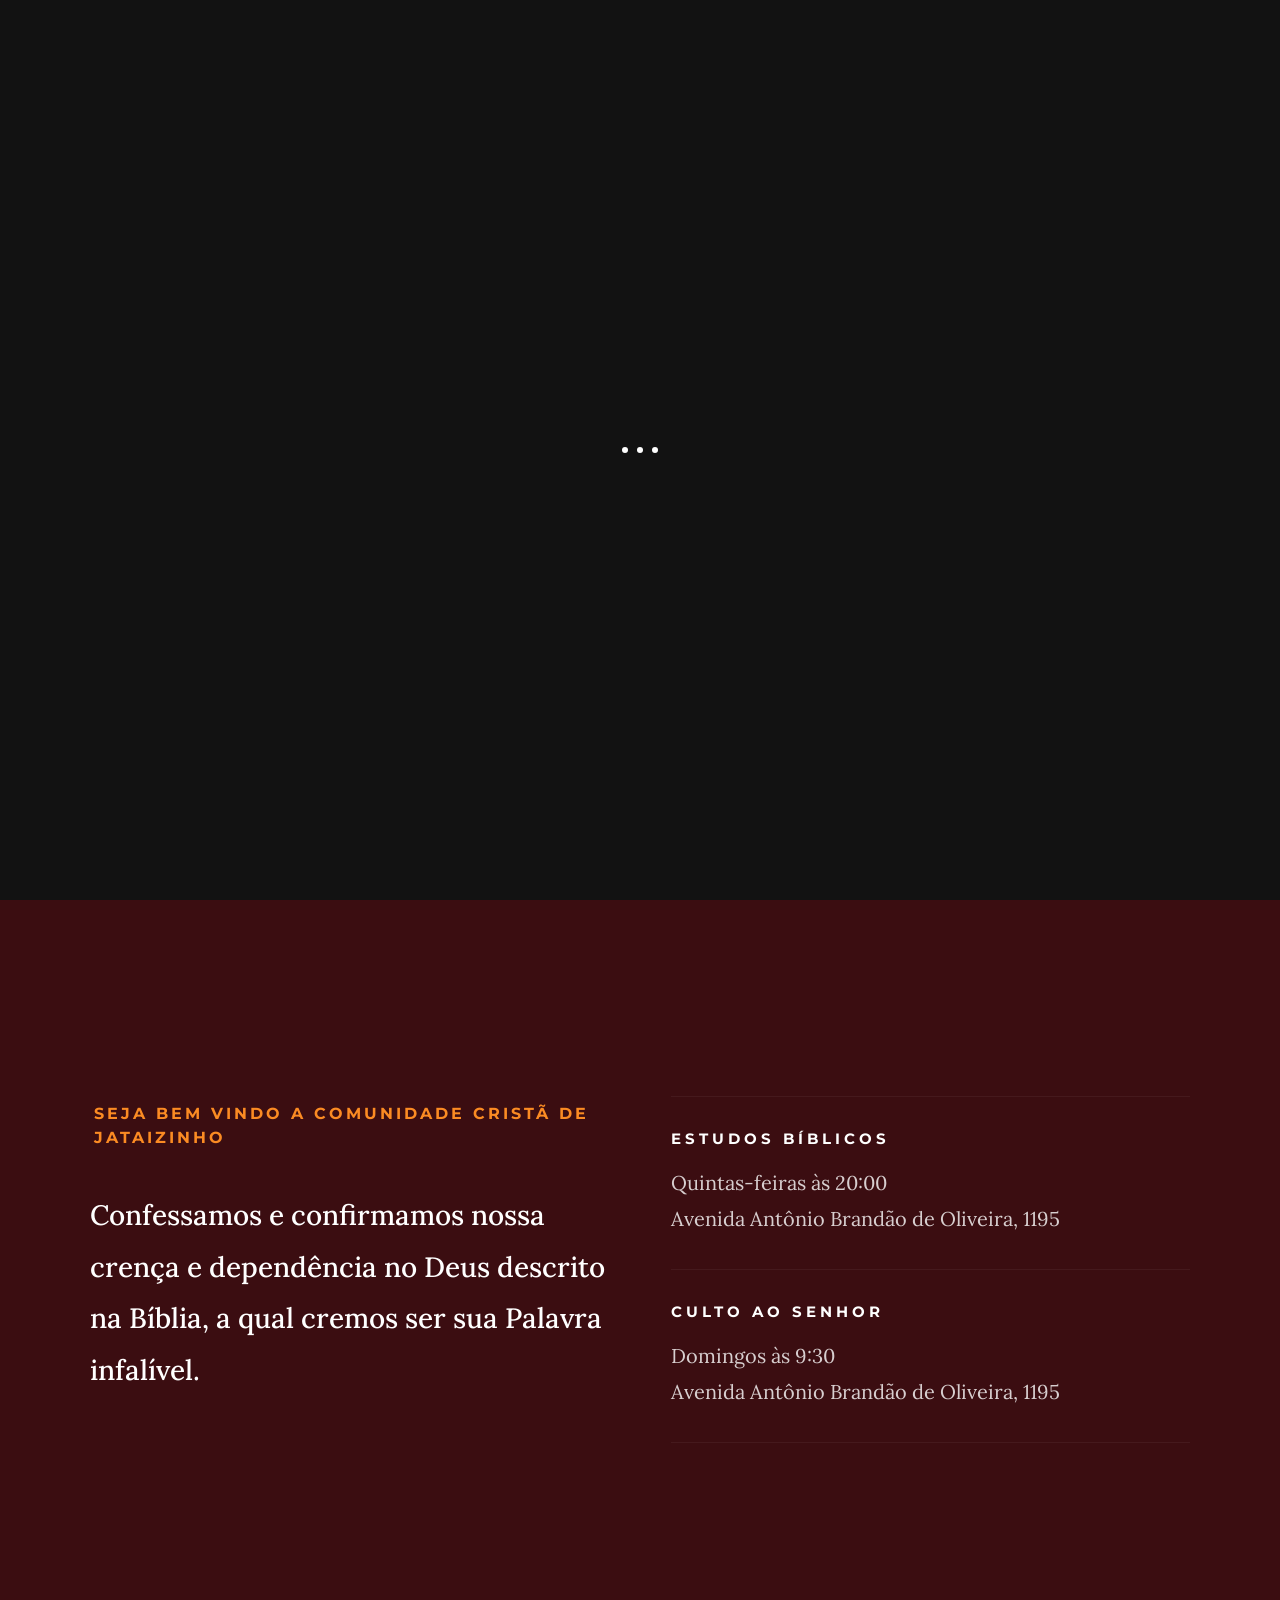
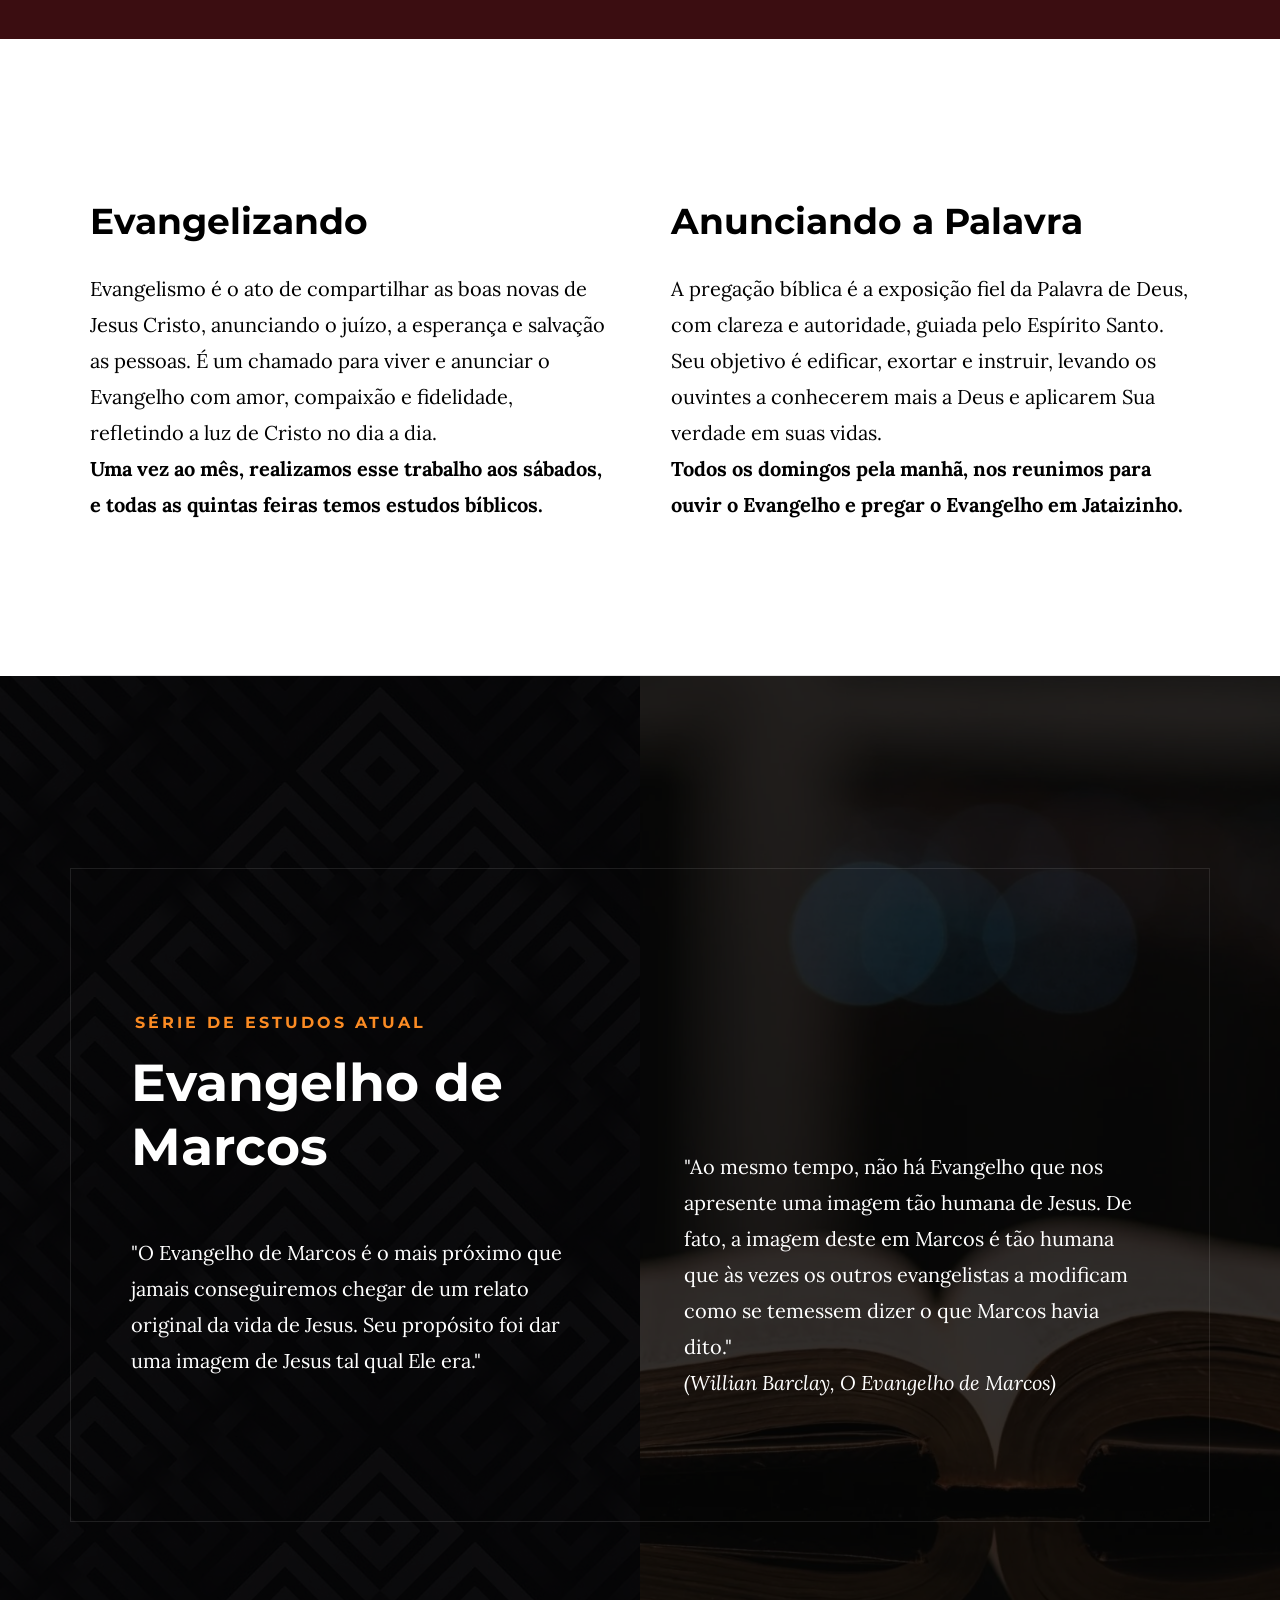
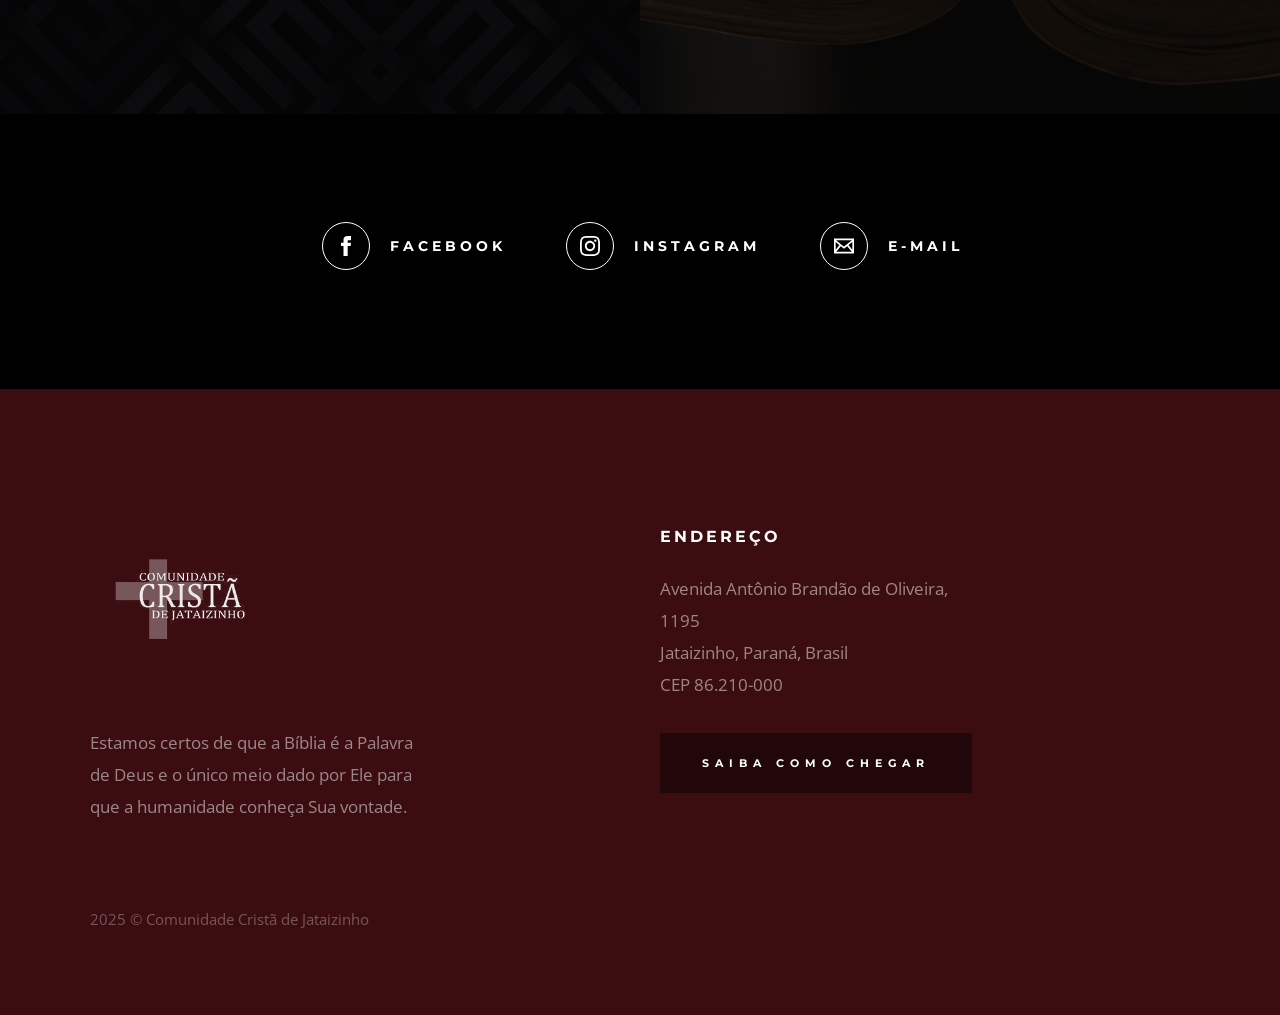
==== commit a3367a58: "[ccj] Update home (Marcos)" ====
--- a/index.html
+++ b/index.html
@@ -6,17 +6,20 @@
     ================================================== -->
     <meta charset="utf-8">
     <title>Comunidade Cristã de Jataizinho</title>
-    <meta name="description" content="">
-    <meta name="author" content="">
+    <meta name="description" content="Comunidade Cristã de Jataizinho - uma igreja cristã em Jataizinho, Paraná">
+    <meta name="author" content="Jeferson Bernardino da Silva - Numine Web">
 
     <!-- mobile specific metas
     ================================================== -->
     <meta name="viewport" content="width=device-width, initial-scale=1">
+    <meta name="thumbnail" content="images/ccj-header.png">
+    <meta name="theme-color" content="#3b0d11">
 
     <!-- CSS
     ================================================== -->
     <link rel="stylesheet" href="css/base.css">
     <link rel="stylesheet" href="css/main.css">
+    <link rel="image_src" type="image/png" href="images/ccj-header.png">
 
     <!-- script
     ================================================== -->
@@ -54,7 +57,7 @@
         </a>
       </div>
 
-      <a class="header-menu-toggle" href="#0"><span>Menu</span></a>
+      <!-- <a class="header-menu-toggle" href="#0"><span>Menu</span></a> -->
 
     </header> <!-- end s-header -->
 
@@ -62,8 +65,6 @@
     <!-- hero
     ================================================== -->
     <section class="s-hero" data-parallax="scroll" data-image-src="images/header-bgs/oracao.jpg" data-natural-width=3000 data-natural-height=2000 data-position-y=center>
-
-      <!--        <div class="hero-left-bar"></div>-->
 
       <div class="row hero-content">
 
@@ -152,13 +153,13 @@
 
     <!-- events
     ================================================== -->
-    <section class="s-events">
+    <!-- <section class="s-events">
 
       <div class="row events-header">
         <div class="column">
           <h2 class="subhead">Próximos Eventos</h2>
         </div>
-      </div> <!-- end event-header -->
+      </div>
 
       <div class="row block-large-1-2 block-900-full events-list">
 
@@ -182,9 +183,9 @@
           </ul>
         </div>
 
-      </div> <!-- end events-list -->
-
-    </section> <!-- end s-events -->
+      </div>
+
+    </section> -->
 
 
     <!-- series
@@ -197,12 +198,11 @@
 
         <div class="column large-half medium-full">
           <h3 class="subhead">Série de estudos atual</h3>
-          <h2>Estudo em Efésios</h2>
-          <p>
-            "A rica doutrina da Igreja como Corpo de Cristo é uma metáfora que mostra a igreja não
-            como uma organização, mas como um organismo vivo composto de muitas partes interrelacionadas
-            e mutuamente dependentes. Cristo é a cabeça do que o corpo, e do Espírito Santo é, por
-            assim dizer, a sua força vital."
+          <h2>Evangelho de Marcos</h2>
+          <p>
+            "O Evangelho de Marcos é o mais próximo que jamais
+            conseguiremos chegar de um relato original da vida de Jesus.
+            Seu propósito foi dar uma imagem de Jesus tal qual Ele era."
           </p>
         </div> <!-- end column -->
 
@@ -210,11 +210,12 @@
           <h3 class="subhead">&nbsp;</h3>
           <h2>&nbsp;</h2>
           <p>
-            "(...) Os três primeiros capítulos de Efésios enfatizam doutrina, e os últimos três capítulos
-            enfatizam comportamento. A primeira metade é teológica, e na segunda parte, a prática."
+            "Ao mesmo tempo, não há Evangelho que nos apresente uma imagem tão humana de Jesus.
+            De fato, a imagem deste em Marcos é tão humana que às vezes os outros evangelistas
+            a modificam como se temessem dizer o que Marcos havia dito."
             <br>
             <em>
-              (John MacArthur, Comentário do Novo Testamento).
+              (Willian Barclay, O Evangelho de Marcos)
             </em>
           </p>
         </div> <!-- end column -->
@@ -294,7 +295,7 @@
 
       <div class="row footer-bottom">
         <div class="column ss-copyright">
-          <span>© Comunidade Cristã de Jataizinho</span>
+          <span>2025 © Comunidade Cristã de Jataizinho</span>
         </div>
       </div> <!-- footer-bottom -->
 
--- a/css/main.css
+++ b/css/main.css
@@ -2487,7 +2487,7 @@
   }
 
   .hero-content h1 {
-    font-size: 4.4rem;
+    font-size: 3.4rem;
   }
 
   .hero-left-bar,
@@ -3321,8 +3321,8 @@
   }
 
   .footer-logo img {
-    width: 116px;
-    height: 30px;
+    width: 18rem;
+    height: 18rem;
   }
 
 }
